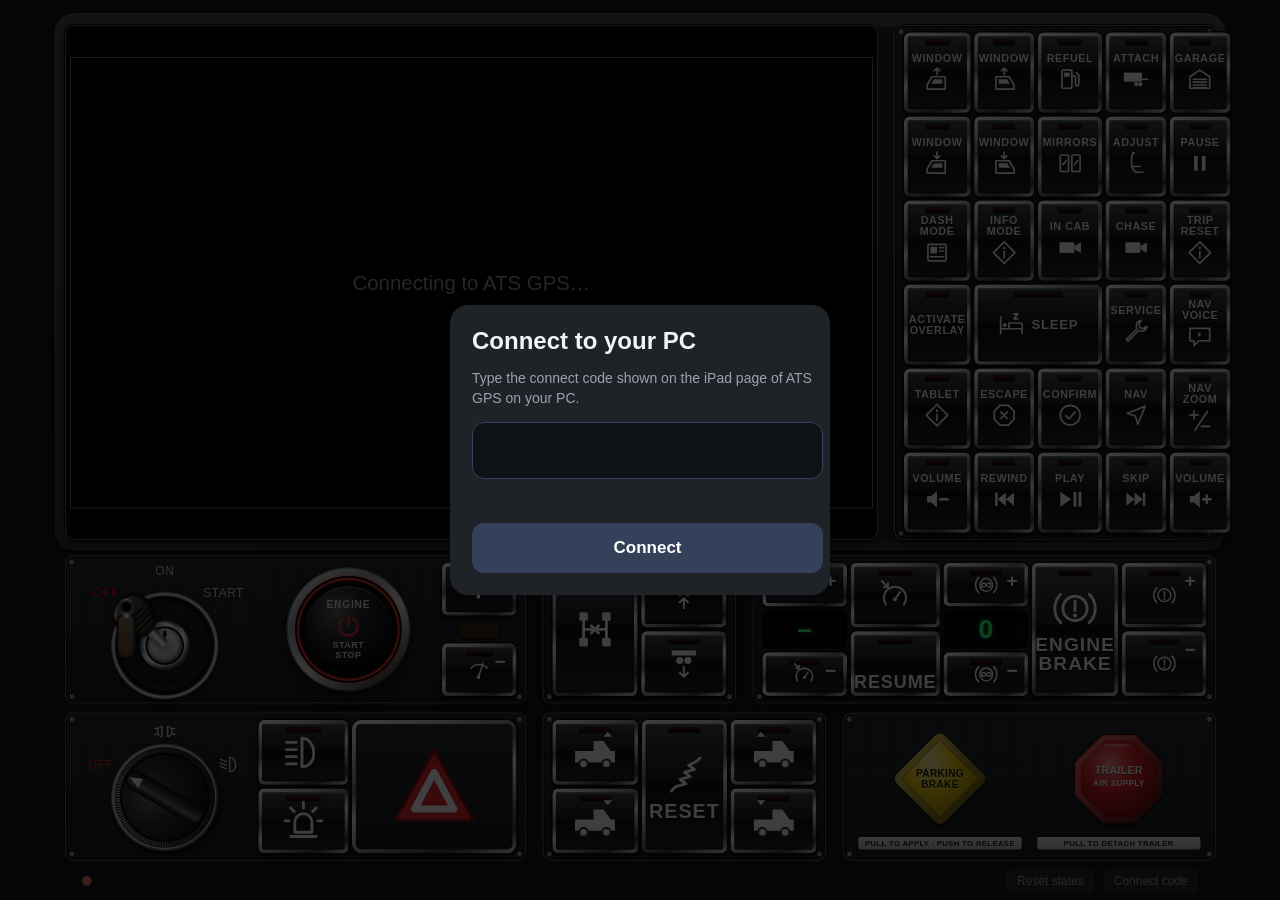
==== crates/buttonbox/ipad/index.html @ be85990d "American Truck Simulator GPS: one program, renamed, with the ATS icon Truck Remote merged in (crates" ====
<!doctype html>
<html lang="en">
<head>
<meta charset="utf-8">
<meta name="viewport" content="width=device-width, initial-scale=1, viewport-fit=cover, user-scalable=no">
<meta name="apple-mobile-web-app-capable" content="yes">
<meta name="mobile-web-app-capable" content="yes">
<meta name="apple-mobile-web-app-title" content="ATS GPS">
<meta name="apple-mobile-web-app-status-bar-style" content="black-translucent">
<meta name="theme-color" content="#16181b">
<title>ATS GPS</title>
<link rel="stylesheet" href="/ipad/figtree.css">
<style>
  /* The whole box is laid out on a fixed 2000 x 1500 board, then scaled to fit the screen. */
  :root {
    --frame: #16181b; --housing: #3b3e43; --panel: #2a2d32; --key-top: #464a51; --key-bottom: #2e3238;
    --dark-top: #2a2d31; --dark-bottom: #141619; --text: #f2f4f7; --lit: #d81c24; --lit-glow: rgba(200,16,24,.85); --green: #3cff7a;
    --lcd: #000318; --lcd-text: var(--nav-accent); --red: #e0262b;
  }
  /* Map screen colours in the style of Apple Maps: night (charcoal) and day (light). Auto picks by the game's clock.
     Panels are frosted glass over the map. */
  body, body.map-night { --lcd: #23262b; --nav-text: #f2f2f7; --nav-dim: #98989d; --nav-panel: rgba(44,44,46,.78);
    --nav-border: rgba(255,255,255,.12); --nav-accent: #0a84ff; --nav-on: #ffffff; --nav-divider: rgba(255,255,255,.14); }
  body.map-day { --lcd: #f2efe9; --nav-text: #1c1c1e; --nav-dim: #6e6e73; --nav-panel: rgba(255,255,255,.80);
    --nav-border: rgba(0,0,0,.08); --nav-accent: #007aff; --nav-on: #ffffff; --nav-divider: rgba(0,0,0,.10); }
  * { box-sizing: border-box; -webkit-tap-highlight-color: transparent; -webkit-user-select: none; user-select: none; -webkit-touch-callout: none; }
  html, body { margin: 0; height: 100%; overflow: hidden; background: var(--frame); color: var(--text); }
  /* One font everywhere: Figtree, a free font that looks like the Steam overlay's Motiva Sans. */
  :root { --ui-font: "Figtree", "Segoe UI", -apple-system, sans-serif; }
  body { font-family: var(--ui-font); }
  button, input { font-family: var(--ui-font); }

  /* No will-change here: on the iPad that drew the whole board once at 2000 x 1500 and shrank the picture, which made
     every label and line soft. Without it the board is drawn at the size it is shown, at full Retina sharpness. */
  #board { position: absolute; left: 0; top: 0; width: 2000px; height: 1500px; transform-origin: 0 0; }
  .housing { position: absolute; left: 24px; top: 22px; width: 1952px; height: 896px; border-radius: 34px;
    background: linear-gradient(180deg, #4a4d52, #34373c); box-shadow: inset 0 3px 0 rgba(255,255,255,.12), 0 10px 30px rgba(0,0,0,.6); }
  .housing::after { content: ""; position: absolute; inset: 22px 28px 14px; border-radius: 20px; background: #26282c; }
  .panel { position: absolute; display: grid; gap: 6px; padding: 10px; border-radius: 16px;
    background: #1f2125; box-shadow: inset 0 2px 0 rgba(255,255,255,.06), 0 6px 18px rgba(0,0,0,.5); }

  .key {
    position: relative; display: flex; flex-direction: column; align-items: center; justify-content: center; gap: 6px;
    border: 2px solid #15171a; border-radius: 12px; color: var(--text); cursor: pointer;
    background: linear-gradient(180deg, var(--key-top), var(--key-bottom));
    box-shadow: inset 0 2px 0 rgba(255,255,255,.10), inset 0 -4px 0 rgba(0,0,0,.35);
    font-size: 35px; line-height: 1; text-transform: uppercase; letter-spacing: .02em; text-align: center; touch-action: manipulation;
  }
  .key.pressed { background: linear-gradient(180deg, #2a2d32, #34383e); box-shadow: inset 0 3px 8px rgba(0,0,0,.6); transform: translateY(2px); }
  .key.dark { background: linear-gradient(180deg, var(--dark-top), var(--dark-bottom)); border: 6px solid #0d0e10; border-radius: 18px;
    box-shadow: inset 0 3px 0 rgba(255,255,255,.08), 0 0 0 4px #2c2f34; }
  .key svg { width: 76px; height: 76px; flex: none; }
  .key.small svg { width: 64px; height: 64px; }
  .key.lit { color: var(--lit); }
  .sign { position: absolute; right: 10px; top: 8px; font-size: 32px; line-height: 1; font-weight: 400; font-family: var(--ui-font); }
  /* Keys with a + / − sign (cruise, retarder, engine brake, wipers): a smaller icon, centred under the light bar. */
  .key.signed svg { width: 40px !important; height: 40px !important; }
  /* Lower panels are shorter than the dials were drawn for: shrink the dials around their own centre
     (scale works alongside the knob's rotate, so the labels stay where they are). */
  .rotary .bezel, .rotary .lock, .rotary .knob:not(.key-shape) { scale: .78; }
  .rotary .knob.key-shape { scale: .86; }
  #engineBtn .ring { scale: .85; }
  .key.small svg { width: 54px; height: 54px; }
  .bigsign svg { width: 200px !important; height: 200px !important; }
  #hazardBtn svg { width: 170px !important; height: 150px !important; }
  .lcd-mini { background: #050607; border: 3px solid #000; border-radius: 10px; height: 64px; display: grid; place-items: center;
    color: var(--green); font: 700 44px var(--ui-font); font-variant-numeric: tabular-nums; text-shadow: 0 0 8px rgba(60,255,122,.6); }
  .stack { display: grid; gap: 6px; }

  /* ---- American truck rocker switches (Carling-style, as in Peterbilt / Kenworth dashes) ----
     Each plain key is a rocker: a glossy black bezel, a curved paddle with a molded grain whose raised half catches
     the light, a crease where it pivots, white embossed symbols, and a frosted lens at the top that glows red while the
     function is on (or as you tap). Pressing tips the paddle the other way. Dials and the big knobs keep their own look. */
  .rocker { border: 5px solid #070808; border-radius: 9px; color: #eef0f3;
    background: linear-gradient(180deg, #50545b 0%, #3a3d43 18%, #2a2d32 40%, #1f2226 47%, #0b0c0d 50%, #15171a 53%, #1b1d21 75%, #23262a 100%);
    box-shadow: 0 0 0 1px #3c4046, 0 0 0 3px #111214, 0 5px 9px rgba(0,0,0,.7),
      inset 0 2px 1px rgba(255,255,255,.22), inset 0 -2px 2px rgba(0,0,0,.7),
      inset 3px 0 3px rgba(255,255,255,.04), inset -3px 0 3px rgba(0,0,0,.35); }
  .rocker::before { content: ""; position: absolute; left: 5px; right: 5px; top: calc(50% - 1px); height: 2px; border-radius: 1px;
    background: linear-gradient(180deg, rgba(0,0,0,.75), rgba(255,255,255,.07)); pointer-events: none; }
  .rocker > :not(.sign) { position: relative; z-index: 1; }   /* symbols and words sit above the crease */
  .rocker .sign { z-index: 1; }
  .rocker span { text-shadow: 0 -1px 0 rgba(0,0,0,.9), 0 1px 0 rgba(255,255,255,.06); }
  .rocker.pressed, .rocker.latched.lit { transform: translateY(1px); background: linear-gradient(180deg, #23262a 0%, #1b1d21 25%, #15171a 47%, #0b0c0d 50%, #1f2226 53%, #2a2d32 60%, #3a3d43 82%, #50545b 100%);
    box-shadow: 0 0 0 1px #3c4046, 0 0 0 3px #111214, 0 3px 5px rgba(0,0,0,.7),
      inset 0 3px 3px rgba(0,0,0,.75), inset 0 -2px 1px rgba(255,255,255,.18),
      inset 3px 0 3px rgba(255,255,255,.03), inset -3px 0 3px rgba(0,0,0,.35); }
  /* The lens: frosted dark red when off, glowing red with a hot centre when lit. */
  .rocker::after { content: ""; position: absolute; left: 30%; right: 30%; top: 7px; height: 8px; border-radius: 2px;
    background: linear-gradient(180deg, #3d1114, #1e0708 70%, #2a0a0c);
    box-shadow: inset 0 1px 0 rgba(255,255,255,.16), inset 0 -1px 1px rgba(0,0,0,.6), 0 0 0 1px #050505; }
  .rocker.lit::after, .rocker.pressed::after { background: radial-gradient(ellipse at 50% 45%, #ff8a8a 0%, #ec2a31 35%, #b30f17 75%, #7a0a0f 100%);
    box-shadow: inset 0 1px 0 rgba(255,255,255,.45), 0 0 0 1px #050505, 0 0 12px var(--lit-glow); }
  /* Latching switches (Attach, cameras) stay rocked down and their symbol glows while on. */
  .rocker.latched.lit, .rocker.latched.lit span { color: var(--lit); }
  .rocker.lit { color: #eef0f3; }
  /* Backlighting: with the truck's lights on (and the power on), the switch symbols and dial labels glow like a dash
     at night. The colour comes from the truck's gauge theme (gauges.js sets --backlight / --backlight-glow). */
  :root { --backlight: #fff2d6; --backlight-glow: rgba(255,200,120,.85); }
  .backlit .rocker:not(.lit), .backlit .rot-label:not(.on), .backlit #engineBtn .push-top, .backlit #engineBtn .push-bottom { color: var(--backlight); }
  .backlit .rocker:not(.lit) span, .backlit .rot-label:not(.on), .backlit #engineBtn .push-top, .backlit #engineBtn .push-bottom {
    text-shadow: 0 0 6px var(--backlight-glow), 0 0 2px var(--backlight-glow); }
  .backlit .rocker:not(.lit) svg, .backlit .rot-label:not(.on) svg { filter: drop-shadow(0 0 4px var(--backlight-glow)); }
  /* Dash plates: dark textured metal with a screw in each corner. */
  .panel:not(.strip) { background:
      radial-gradient(circle at 13px 13px, #9aa0a8 0 3px, #3b3e43 4px, transparent 5.5px),
      radial-gradient(circle at calc(100% - 13px) 13px, #9aa0a8 0 3px, #3b3e43 4px, transparent 5.5px),
      radial-gradient(circle at 13px calc(100% - 13px), #9aa0a8 0 3px, #3b3e43 4px, transparent 5.5px),
      radial-gradient(circle at calc(100% - 13px) calc(100% - 13px), #9aa0a8 0 3px, #3b3e43 4px, transparent 5.5px),
      repeating-linear-gradient(90deg, rgba(255,255,255,.018) 0 2px, transparent 2px 5px),
      linear-gradient(180deg, #25282c, #191b1e);
    padding: 14px 18px; }

  /* ---- rotary switches ---- */
  .rotary { position: relative; touch-action: none; cursor: pointer; }
  .rotary.pressed { transform: none; }
  /* Ignition: a key sitting in a chrome lock cylinder, turning around the lock's centre. */
  .lock { position: absolute; left: 50%; top: 62%; width: 150px; height: 150px; margin: -75px 0 0 -75px; border-radius: 50%;
    box-shadow: 0 6px 16px rgba(0,0,0,.7); }
  .fob { position: absolute; width: 40px; height: 100px; transform-origin: 50% 15px; z-index: 3; pointer-events: none;
    filter: drop-shadow(2px 6px 4px rgba(0,0,0,.6)); }
  .fob svg { width: 100%; height: 100%; display: block; }
  .knob.key-shape { z-index: 2; }
  .knob.key-shape { top: 62%; width: 90px; height: 180px; margin: -128px 0 0 -45px; border-radius: 0; background: none; box-shadow: none;
    transform-origin: 45px 128px; filter: drop-shadow(0 8px 8px rgba(0,0,0,.55)); }
  .knob.key-shape svg { width: 90px; height: 180px; display: block; }
  .bezel { position: absolute; left: 50%; top: 52%; width: 230px; height: 230px; margin: -115px 0 0 -115px; border-radius: 50%;
    background: radial-gradient(circle, #1b1d20 58%, #0a0b0c 59%, #0a0b0c 64%, #6d737b 65.5%, #e3e6e9 67.5%, #8a9098 69.5%, #2c2f33 71.5%, transparent 72.5%);
    box-shadow: 0 8px 20px rgba(0,0,0,.55); }
  /* The dials and the push button sit straight on the dash plate. */
  .rotary, #engineBtn { background: none; border: 0; box-shadow: none; }
  .knob { position: absolute; left: 50%; top: 52%; width: 70px; height: 190px; margin: -95px 0 0 -35px; border-radius: 30px;
    background: linear-gradient(90deg, #15171a, #4a4e55 45%, #202327); box-shadow: 0 6px 12px rgba(0,0,0,.7); transition: transform .15s ease-out; }
  .knob.round { width: 220px; height: 220px; margin: -110px 0 0 -110px; border-radius: 50%; background: none;
    box-shadow: 0 10px 18px rgba(0,0,0,.7); }
  .knob.round svg, .lock svg { width: 100%; height: 100%; display: block; }
  .rot-label { position: absolute; font-size: 20px; letter-spacing: .04em; transform: translate(-50%, -50%); color: #c9ced6; padding: 6px; }
  .rot-label svg { width: 38px; height: 38px; display: block; }
  .rot-label.on { color: var(--lit); }

  /* Engine start/stop: a chrome-ringed push button; the LED ring is red with the engine off, green when running. */
  #engineBtn .push { position: relative; width: 206px; height: 206px; border-radius: 50%; display: grid; place-items: center;
    background: linear-gradient(145deg, #fbfcfd 0%, #9ba2aa 32%, #eceef1 55%, #5b6168 82%, #2f3337 100%);
    box-shadow: 0 10px 18px rgba(0,0,0,.65), inset 0 0 0 2px rgba(0,0,0,.35); }
  #engineBtn .push-led { position: absolute; inset: 14px; border-radius: 50%;
    background: radial-gradient(circle, #0a0b0c 64%, #e0342a 66%, #7a1410 74%); box-shadow: inset 0 0 0 3px #0a0b0c, 0 0 10px rgba(230,50,40,.55); }
  #engineBtn.running .push-led { background: radial-gradient(circle, #0a0b0c 64%, #33e07a 66%, #0f6a35 74%); box-shadow: inset 0 0 0 3px #0a0b0c, 0 0 14px rgba(51,224,122,.7); }
  #engineBtn .push-cap { position: relative; width: 144px; height: 144px; border-radius: 50%; display: flex; flex-direction: column;
    align-items: center; justify-content: center; gap: 2px; color: #e3342a; font-family: var(--ui-font); font-weight: 700;
    background: radial-gradient(circle at 36% 28%, #5d6269 0%, #24272b 34%, #0b0c0e 76%);
    box-shadow: inset 0 2px 2px rgba(255,255,255,.25), inset 0 -8px 12px rgba(0,0,0,.85), 0 0 0 4px #08090a; transition: transform .08s; }
  #engineBtn.running .push-cap { color: #3ce07f; }
  #engineBtn.pressed { transform: none; }
  #engineBtn.pressed .push-cap { transform: scale(.95); box-shadow: inset 0 4px 10px rgba(0,0,0,.9), 0 0 0 4px #08090a; }
  #engineBtn .push-cap svg { width: 46px; height: 46px; }
  #engineBtn .push-top { font-size: 17px; letter-spacing: .08em; color: #d9dde1; }
  #engineBtn .push-bottom { font-size: 15px; line-height: 1.05; text-align: center; letter-spacing: .06em; color: #d9dde1; }
  .wiper-led { height: 34px; margin: 0 26px; border-radius: 10px; background: #3a2a14; border: 3px solid #111; }
  .wiper-led.on { background: #c8121b; box-shadow: 0 0 14px var(--lit-glow); }

  #hazardBtn svg { width: 190px; height: 170px; }
  #hazardBtn { border: 6px solid #070808; border-radius: 16px;
    background: radial-gradient(ellipse at 40% 25%, #4b4f56 0%, #2a2d32 45%, #121315 100%);
    box-shadow: 0 0 0 1px #3c4046, 0 0 0 4px #111214, 0 6px 12px rgba(0,0,0,.7),
      inset 0 3px 2px rgba(255,255,255,.2), inset 0 -4px 6px rgba(0,0,0,.75); }
  #hazardBtn.pressed { transform: translateY(2px); box-shadow: 0 0 0 1px #3c4046, 0 0 0 4px #111214, 0 3px 6px rgba(0,0,0,.7),
      inset 0 4px 8px rgba(0,0,0,.85), inset 0 -1px 1px rgba(255,255,255,.12); }
  #hazardBtn.lit { box-shadow: 0 0 0 1px #3c4046, 0 0 0 4px #111214, 0 0 18px rgba(255,40,40,.6),
      inset 0 3px 2px rgba(255,255,255,.2), inset 0 -4px 6px rgba(0,0,0,.75); }
  #hazardBtn.lit svg { animation: blink 1s steps(2) infinite; }
  @keyframes blink { 50% { opacity: .45; } }
  .bigsign svg { width: 230px; height: 230px; }
  /* Parking brake and trailer air supply: push-pull air valves on chrome stems. The parking brake knob stands
     pulled out while the brake is set; the trailer knob pulls out as you tap it. */
  .valve { background: none; border: 0; box-shadow: none; }
  .valve.pressed { transform: none; }
  .valve-collar { position: absolute; left: 50%; top: 44%; width: 96px; height: 96px; margin: -48px 0 0 -48px; border-radius: 50%;
    background: radial-gradient(circle, #0b0c0d 30%, #4a4f56 33%, #eef0f2 46%, #8c939b 58%, #2a2d31 70%);
    box-shadow: 0 4px 10px rgba(0,0,0,.6); }
  .valve-stem { position: absolute; left: 50%; top: 44%; width: 30px; height: 0; margin-left: -15px; border-radius: 4px;
    background: linear-gradient(90deg, #5e646c, #f4f5f6 45%, #b9bec4 60%, #4b5057); transition: height .12s; }
  .valve .valve-knob { position: absolute; left: 50%; top: 44%; width: 160px; height: 160px; margin: -80px 0 0 -80px;
    filter: drop-shadow(0 4px 3px rgba(0,0,0,.6)); transition: transform .12s, filter .12s; }
  .valve.lit .valve-knob, #trailerBtn.pressed .valve-knob { transform: translateY(-22px) scale(1.07);
    filter: drop-shadow(0 26px 14px rgba(0,0,0,.65)); }
  .valve.lit .valve-stem, #trailerBtn.pressed .valve-stem { height: 66px; }
  .valve-plate { position: absolute; left: 10px; right: 10px; bottom: 6px; padding: 3px 4px; border-radius: 4px; text-align: center;
    font: 700 13px var(--ui-font); letter-spacing: .04em; color: #1c1d1f; background: linear-gradient(#e9ebee, #b7bcc2);
    box-shadow: inset 0 1px 0 #fff, 0 1px 2px rgba(0,0,0,.6); }
  #refuelBtn.lit { color: var(--lit); background: linear-gradient(180deg, #4a1417, #2c0b0d); animation: glow 1.2s ease-in-out infinite; }
  @keyframes glow { 50% { box-shadow: 0 0 22px var(--lit-glow); } }
  .wide-key { flex-direction: row; gap: 22px; font-size: 37px; }
  /* The key grid sits where the trip card was, narrower: smaller labels and icons. */
  .keys .key { font-size: 18px; gap: 4px; letter-spacing: 0; padding: 0 2px; }
  .keys .key svg { width: 44px; height: 44px; }
  .keys .wide-key { font-size: 22px; gap: 12px; }

  /* ATS GPS's in-cab screen, live (the same screen the game shows), where the key grid was. Taps go back to it. */
  #westplay { background: #000; overflow: hidden; }
  #wpScreen { position: absolute; display: block; touch-action: none; -webkit-user-drag: none; }
  #wpMsg { position: absolute; inset: 0; display: grid; place-items: center; color: #98989d; font-size: 34px; pointer-events: none; }

  #status { position: absolute; left: 70px; top: 1444px; width: 1860px; height: 48px; display: flex; align-items: center; gap: 16px;
    font-family: var(--ui-font); font-size: 22px; }
  #link { width: 16px; height: 16px; border-radius: 50%; background: #f87171; }
  #link.ok { background: #34d399; }
  #msg { flex: 1; color: #f87171; }
  #status button { font: inherit; font-size: 20px; color: #9aa3b0; background: #24272b; border: 1px solid #34383e; border-radius: 10px; padding: 8px 16px; cursor: pointer; }
  .native-only { display: none; }
  .is-native .native-only { display: inline-block; }
  .live #resetStates { display: none; }

  #login { position: fixed; inset: 0; background: rgba(0,0,0,.75); display: none; place-items: center; padding: 20px; z-index: 100;
    font-family: var(--ui-font); }
  #login.show { display: grid; }
  #login form { background: #1f2227; padding: 22px; border-radius: 18px; width: min(380px, 100%); display: grid; gap: 14px; }
  #login p { margin: 0; color: #9aa3b0; font-size: 14px; line-height: 1.4; }
  #login button { font: inherit; font-size: 17px; font-weight: 600; color: #fff; background: #34415a; border: 0; border-radius: 12px; min-height: 50px; }
  #code { font: inherit; font-size: 26px; letter-spacing: .25em; text-align: center; padding: 12px; border-radius: 12px;
    border: 1px solid #34415a; background: #0e1116; color: #fff; -webkit-user-select: text; user-select: text; }
  #loginMsg { color: #f87171; font-size: 13px; min-height: 16px; }

  /* ---- Kenworth W900 dash look (matches the W900 gauge cluster in gauges.js) ----
     Each rocker sits in a polished chrome bezel on a black plate: satin-black paddle, crisp white legends, the
     red indicator lens on top. The bezel is the border, painted chrome under the paddle (border-box) so the paddle
     itself (padding-box) keeps its rocker shading. With the truck's lights on, the legends glow blue. */
  :root { --w9-chrome: linear-gradient(160deg, #ffffff 0%, #c9cdd2 18%, #6b7077 38%, #f3f4f6 52%, #8d939a 70%, #3a3d42 86%, #d9dce0 100%);
    --backlight: #7cc4ff; --backlight-glow: rgba(40,140,255,.9); }
  .rocker { border: 6px solid transparent; border-radius: 10px; color: #f6f7f9;
    background: linear-gradient(180deg, #44474d 0%, #2c2f34 20%, #1c1e22 44%, #08090a 50%, #111316 56%, #17191c 78%, #1f2226 100%) padding-box,
      var(--w9-chrome) border-box;
    box-shadow: 0 0 0 2px #050506, 0 6px 10px rgba(0,0,0,.75),
      inset 0 2px 1px rgba(255,255,255,.18), inset 0 -2px 2px rgba(0,0,0,.75); }
  .rocker.pressed, .rocker.latched.lit {
    background: linear-gradient(180deg, #1f2226 0%, #17191c 22%, #111316 44%, #08090a 50%, #1c1e22 56%, #2c2f34 80%, #44474d 100%) padding-box,
      var(--w9-chrome) border-box;
    box-shadow: 0 0 0 2px #050506, 0 3px 5px rgba(0,0,0,.75),
      inset 0 3px 3px rgba(0,0,0,.8), inset 0 -2px 1px rgba(255,255,255,.14); }
  .rocker span { font-weight: 600; letter-spacing: .05em; text-shadow: 0 1px 1px rgba(0,0,0,.95); }
  /* The hazard switch and the big round knobs get the same chrome ring. */
  #hazardBtn { border: 6px solid transparent;
    background: linear-gradient(180deg, var(--dark-top), var(--dark-bottom)) padding-box, var(--w9-chrome) border-box;
    box-shadow: 0 0 0 2px #050506, 0 6px 10px rgba(0,0,0,.75), inset 0 2px 1px rgba(255,255,255,.12); }
  /* Dash plates: black with a thin chrome trim line just inside the edge, like the cluster. */
  .panel:not(.strip) { box-shadow: inset 0 0 0 2px #0a0b0c, inset 0 0 0 3px #8c9198, inset 0 0 0 5px #0a0b0c, 0 6px 18px rgba(0,0,0,.55); }
  /* Blue backlight: legends and symbols glow blue, and the chrome bezels pick up a faint blue halo. */
  .backlit .rocker:not(.lit) { box-shadow: 0 0 0 2px #050506, 0 0 10px rgba(40,140,255,.35), 0 6px 10px rgba(0,0,0,.75),
      inset 0 2px 1px rgba(255,255,255,.18), inset 0 -2px 2px rgba(0,0,0,.75); }
</style>
</head>
<body>

<div id="board">
  <div class="housing"></div>

  <!-- ATS GPS's screen; the trip card that was here is on ATS GPS's dashboard -->
  <div class="panel" id="westplay" style="left:40px;top:40px;width:1358px;height:862px;display:block">
    <img id="wpScreen" alt=""><div id="wpMsg">Connecting to ATS GPS…</div>
  </div>

  <!-- all the switches above the dials: a 5 x 6 grid of keys -->
  <div class="panel keys" style="left:1422px;top:40px;width:540px;height:862px;grid-template-columns:repeat(5,1fr);grid-template-rows:repeat(6,1fr)">
    <div class="key" data-action="window_left_close" title="Left window close"><span>Window</span><i data-icon="doorUp"></i></div>
    <div class="key" data-action="window_right_close" title="Right window close"><span>Window</span><i data-icon="doorUpR"></i></div>
    <div class="key" id="refuelBtn" data-action="refuel"><span>Refuel</span><i data-icon="fuel"></i></div>
    <div class="key latched" data-action="trailer_attach" data-led="trailerAttached" title="Trailer attach (pressed in and lit while a trailer is coupled)"><span>Attach</span><i data-icon="trailer"></i></div>
    <div class="key" data-action="garage" title="Garage"><span>Garage</span><i data-icon="garage"></i></div>
    <div class="key" data-action="window_left_open" title="Left window open"><span>Window</span><i data-icon="doorDown"></i></div>
    <div class="key" data-action="window_right_open" title="Right window open"><span>Window</span><i data-icon="doorDownR"></i></div>
    <div class="key" data-action="mirrors"><span>Mirrors</span><i data-icon="mirrors"></i></div>
    <div class="key" data-action="seat_adjust"><span>Adjust</span><i data-icon="seat"></i></div>
    <div class="key" data-action="pause"><span>Pause</span><i data-icon="pause"></i></div>
    <div class="key" data-action="dash_mode"><span>Dash Mode</span><i data-icon="dash"></i></div>
    <div class="key" data-action="info_mode"><span>Info Mode</span><i data-icon="info"></i></div>
    <div class="key latched" data-action="camera_cab"><span>In Cab</span><i data-icon="camera"></i></div>
    <div class="key latched" data-action="camera_chase"><span>Chase</span><i data-icon="camera"></i></div>
    <div class="key" data-action="trip_reset"><span>Trip Reset</span><i data-icon="info"></i></div>
    <div class="key" data-action="activate_overlay"><span>Activate<br>Overlay</span></div>
    <!-- SleepAnywhere / ServiceAnywhere plugins (Tommy On-Time Creations): their hotkeys are in config.json -->
    <div class="key wide-key" data-action="sleep_anywhere" title="Sleep anywhere (stop the truck first)" style="grid-column:span 2"><i data-icon="bed"></i><span>Sleep</span></div>
    <div class="key" data-action="service_anywhere" title="Service area (stop the truck first)"><span>Service</span><i data-icon="wrench"></i></div>
    <!-- ATS GPS's spoken directions off / on (lit while off): straight to ATS GPS, no game key -->
    <div class="key" id="navVoiceBtn" title="ATS GPS's spoken directions on / off"><span>Nav Voice</span><i data-icon="voice"></i></div>
    <div class="key" data-action="tablet" title="Tablet (mouse back button)"><span>Tablet</span><i data-icon="info"></i></div>
    <div class="key" data-action="escape" title="Escape"><span>Escape</span><i data-icon="cross"></i></div>
    <div class="key" data-action="confirm" title="Confirm"><span>Confirm</span><i data-icon="check"></i></div>
    <div class="key" data-action="navigation" title="Navigation"><span>Nav</span><i data-icon="nav"></i></div>
    <div class="key" data-action="nav_zoom" title="Navigation zoom"><span>Nav Zoom</span><i data-icon="plusMinus"></i></div>
    <!-- ATS GPS's music: its Volume down / Previous / Play-Pause / Next / Volume up keybinds (F16 / F13 / F14 / F15 / F17, set in ATS GPS's Controls) -->
    <div class="key" data-action="music_volume_down" data-repeat title="Volume down (ATS GPS)"><span>Volume</span><i data-icon="volDown"></i></div>
    <div class="key" data-action="music_previous" title="Previous track (ATS GPS)"><span>Rewind</span><i data-icon="rewind"></i></div>
    <div class="key" data-action="music_play_pause" title="Play / pause (ATS GPS)"><span>Play</span><i data-icon="playPause"></i></div>
    <div class="key" data-action="music_next" title="Next track (ATS GPS)"><span>Skip</span><i data-icon="skip"></i></div>
    <div class="key" data-action="music_volume_up" data-repeat title="Volume up (ATS GPS)"><span>Volume</span><i data-icon="volUp"></i></div>
  </div>

  <!-- ignition, engine start, wipers -->
  <div class="panel" style="left:40px;top:924px;width:772px;height:250px;grid-template-columns:300px 300px 1fr">
    <div class="key rotary" id="ignition" title="Ignition: tap to turn the key (OFF / ON / START)">
      <div class="bezel" style="top:62%"></div>
      <div class="lock"><svg viewBox="0 0 160 160" aria-hidden="true">
        <defs>
          <filter id="lkLit" x="-15%" y="-15%" width="130%" height="130%">
            <feGaussianBlur in="SourceAlpha" stdDeviation="3" result="h"/>
            <feSpecularLighting in="h" surfaceScale="5" specularConstant="1.1" specularExponent="28" lighting-color="#ffffff" result="s"><fePointLight x="20" y="-40" z="220"/></feSpecularLighting>
            <feComposite in="s" in2="SourceAlpha" operator="in" result="si"/>
            <feComposite in="SourceGraphic" in2="si" operator="arithmetic" k1="0" k2="1" k3="1" k4="0"/>
          </filter>
          <filter id="lkLitSoft" x="-15%" y="-15%" width="130%" height="130%">
            <feGaussianBlur in="SourceAlpha" stdDeviation="2" result="h"/>
            <feSpecularLighting in="h" surfaceScale="4" specularConstant="0.6" specularExponent="14" lighting-color="#ffffff" result="s"><fePointLight x="20" y="-40" z="220"/></feSpecularLighting>
            <feComposite in="s" in2="SourceAlpha" operator="in" result="si"/>
            <feComposite in="SourceGraphic" in2="si" operator="arithmetic" k1="0" k2="1" k3="1" k4="0"/>
          </filter>
          <radialGradient id="lkChrome" cx=".35" cy=".28" r=".85"><stop offset="0" stop-color="#ffffff"/><stop offset=".25" stop-color="#c5cad0"/><stop offset=".5" stop-color="#6e747c"/><stop offset=".62" stop-color="#e8ebee"/><stop offset=".8" stop-color="#555a61"/><stop offset="1" stop-color="#2a2d31"/></radialGradient>
          <radialGradient id="lkSteel" cx=".4" cy=".32" r=".8"><stop offset="0" stop-color="#eef0f2"/><stop offset=".5" stop-color="#9aa0a7"/><stop offset="1" stop-color="#4b5056"/></radialGradient>
          <radialGradient id="lkHole" cx=".5" cy=".5" r=".5"><stop offset=".7" stop-color="#000"/><stop offset="1" stop-color="#000" stop-opacity="0"/></radialGradient>
        </defs>
        <circle cx="80" cy="80" r="78" fill="#151618"/>
        <circle cx="80" cy="80" r="77" fill="none" stroke="rgba(255,255,255,.06)" stroke-width="2"/>
        <circle cx="80" cy="84" r="58" fill="url(#lkHole)"/>
        <circle cx="80" cy="80" r="56" fill="url(#lkChrome)" filter="url(#lkLit)"/>
        <circle cx="80" cy="80" r="44" fill="#0c0d0f"/>
        <circle cx="80" cy="80" r="40" fill="url(#lkSteel)" filter="url(#lkLitSoft)"/>
        <circle cx="80" cy="80" r="40" fill="none" stroke="rgba(0,0,0,.5)" stroke-width="1.5"/>
        <circle cx="80" cy="80" r="33" fill="none" stroke="rgba(0,0,0,.25)" stroke-width="1"/>
        <path d="M76 46 h8 v12 l-4 4 4 4 v10 h-8 v-10 l4-4 -4-4 z" fill="#0b0c0d"/>
        <path d="M44 52 A44 44 0 0 1 116 52" fill="none" stroke="rgba(255,255,255,.55)" stroke-width="2" stroke-linecap="round"/>
      </svg></div>
      <div class="fob" id="keyFob"><svg viewBox="0 0 60 150" aria-hidden="true">
        <defs>
          <filter id="fobLit" x="-15%" y="-15%" width="130%" height="130%">
            <feGaussianBlur in="SourceAlpha" stdDeviation="3" result="h"/>
            <feSpecularLighting in="h" surfaceScale="5" specularConstant="0.3" specularExponent="30" lighting-color="#ffe8cc" result="s"><fePointLight x="-20" y="-30" z="220"/></feSpecularLighting>
            <feComposite in="s" in2="SourceAlpha" operator="in" result="si"/>
            <feComposite in="SourceGraphic" in2="si" operator="arithmetic" k1="0" k2="1" k3="1" k4="0"/>
          </filter>
          <linearGradient id="fobRing" x1="0" x2="1"><stop offset="0" stop-color="#555a61"/><stop offset=".5" stop-color="#f2f4f6"/><stop offset="1" stop-color="#4a4f55"/></linearGradient>
          <linearGradient id="fobLeather" x1="0" x2="1"><stop offset="0" stop-color="#2a1a10"/><stop offset=".5" stop-color="#5a3a24"/><stop offset="1" stop-color="#24160d"/></linearGradient>
        </defs>
        <circle cx="30" cy="22" r="19" fill="none" stroke="#000" stroke-opacity=".45" stroke-width="7" transform="translate(1.5 2)"/>
        <circle cx="30" cy="22" r="19" fill="none" stroke="url(#fobRing)" stroke-width="5"/>
        <path d="M14 44 H46 Q54 44 54 54 V132 Q54 148 30 148 Q6 148 6 132 V54 Q6 44 14 44 Z" fill="url(#fobLeather)" filter="url(#fobLit)"/>
        <path d="M11 58 V130 Q11 142 30 142 Q49 142 49 130 V58" fill="none" stroke="rgba(255,220,170,.4)" stroke-width="1.4" stroke-dasharray="3 3"/>
        <rect x="19" y="38" width="22" height="12" rx="3" fill="url(#fobRing)"/>
        <circle cx="30" cy="96" r="9" fill="none" stroke="rgba(0,0,0,.35)" stroke-width="2"/>
      </svg></div>
      <div class="knob key-shape" id="ignitionKnob">
        <svg viewBox="0 0 120 240" aria-hidden="true">
          <defs>
            <filter id="keyLit" x="-15%" y="-15%" width="130%" height="130%">
            <feGaussianBlur in="SourceAlpha" stdDeviation="4" result="h"/>
            <feSpecularLighting in="h" surfaceScale="6" specularConstant=".55" specularExponent="45" lighting-color="#ffffff" result="s"><fePointLight x="-30" y="-60" z="220"/></feSpecularLighting>
            <feComposite in="s" in2="SourceAlpha" operator="in" result="si"/>
            <feComposite in="SourceGraphic" in2="si" operator="arithmetic" k1="0" k2="1" k3="1" k4="0"/>
          </filter>
            <filter id="keyLitMetal" x="-15%" y="-15%" width="130%" height="130%">
            <feGaussianBlur in="SourceAlpha" stdDeviation="2" result="h"/>
            <feSpecularLighting in="h" surfaceScale="4" specularConstant="1.4" specularExponent="40" lighting-color="#ffffff" result="s"><fePointLight x="-30" y="-60" z="220"/></feSpecularLighting>
            <feComposite in="s" in2="SourceAlpha" operator="in" result="si"/>
            <feComposite in="SourceGraphic" in2="si" operator="arithmetic" k1="0" k2="1" k3="1" k4="0"/>
          </filter>
            <linearGradient id="keyBody" x1="0" x2="1"><stop offset="0" stop-color="#050506"/><stop offset=".5" stop-color="#1d2024"/><stop offset="1" stop-color="#050506"/></linearGradient>
            <linearGradient id="keyShoulder" x1="0" x2="1"><stop offset="0" stop-color="#5c6168"/><stop offset=".4" stop-color="#e9ecef"/><stop offset=".55" stop-color="#ffffff"/><stop offset=".7" stop-color="#9ea4ab"/><stop offset="1" stop-color="#43474d"/></linearGradient>
          </defs>
          <path d="M45 116 H75 L71 170 H49 Z" fill="url(#keyShoulder)" filter="url(#keyLitMetal)"/>
          <path d="M49 132 H71 M50 148 H70" stroke="rgba(0,0,0,.3)" stroke-width="1.5"/>
          <path d="M60 4 C95 4 113 24 113 54 C113 85 92 110 75 121 H45 C28 110 7 85 7 54 C7 24 25 4 60 4 Z" fill="url(#keyBody)" filter="url(#keyLit)"/>
          <circle cx="60" cy="30" r="12" fill="#000"/>
          <circle cx="60" cy="30" r="12" fill="none" stroke="rgba(255,255,255,.18)" stroke-width="1.5"/>
          <g stroke="#000" stroke-width="5" stroke-linecap="round" opacity=".85"><path d="M26 60 H94"/><path d="M24 72 H96"/><path d="M28 84 H92"/><path d="M34 96 H86"/></g>
          <g stroke="rgba(255,255,255,.13)" stroke-width="2" stroke-linecap="round"><path d="M26 57.5 H94"/><path d="M24 69.5 H96"/><path d="M28 81.5 H92"/><path d="M34 93.5 H86"/></g>
        </svg>
      </div>
    </div>
    <div class="key" id="engineBtn" title="Engine start / stop">
      <div class="push"><div class="push-led"></div>
        <div class="push-cap"><span class="push-top">ENGINE</span>
          <svg viewBox="0 0 48 48" aria-hidden="true"><path d="M16 12 A16 16 0 1 0 32 12" fill="none" stroke="currentColor" stroke-width="4" stroke-linecap="round"/><path d="M24 6 V24" stroke="currentColor" stroke-width="4" stroke-linecap="round"/></svg>
          <span class="push-bottom">START<br>STOP</span></div>
      </div>
    </div>
    <div class="stack" style="grid-template-rows:1fr auto 1fr">
      <div class="key small" data-action="wipers_up"><i data-icon="wiper"></i><span class="sign">+</span></div>
      <div class="wiper-led" id="wiperLed"></div>
      <div class="key small" data-action="wipers_down"><i data-icon="wiper"></i><span class="sign">−</span></div>
    </div>
  </div>

  <!-- diff lock, lift axles -->
  <div class="panel" style="left:836px;top:924px;width:326px;height:250px;grid-template-columns:1fr 1fr">
    <div class="key" data-action="diff_lock" data-led="diffLock" data-icon="axle" title="Differential lock"></div>
    <div class="stack" style="grid-template-rows:1fr 1fr">
      <div class="key small" data-action="trailer_axle_up" data-led="trailerLiftAxle" data-icon="trailerLiftAxle" title="Trailer axle up (raise)"></div>
      <div class="key small" data-action="trailer_axle_down" id="trailerAxleDown" data-icon="trailerAxleDown" title="Trailer axle down (lower)"></div>
    </div>
  </div>

  <!-- cruise, retarder, engine brake -->
  <div class="panel" style="left:1186px;top:924px;width:776px;height:250px;grid-template-columns:repeat(5,1fr)">
    <div class="stack" style="grid-template-rows:1fr auto 1fr">
      <div class="key small" data-action="cruise_up" data-repeat><i data-icon="cruise"></i><span class="sign">+</span></div>
      <div class="lcd-mini" id="cruiseLcd">–</div>
      <div class="key small" data-action="cruise_down" data-repeat><i data-icon="cruise"></i><span class="sign">−</span></div>
    </div>
    <div class="stack" style="grid-template-rows:1fr 1fr">
      <div class="key small" data-action="cruise_toggle" data-led="cruise" data-icon="cruise" title="Cruise control on/off"></div>
      <div class="key" data-action="cruise_resume" style="font-size:30px"><span style="margin-top:44%">Resume</span></div>
    </div>
    <div class="stack" style="grid-template-rows:1fr auto 1fr">
      <div class="key small" data-action="retarder_up"><i data-icon="retarder"></i><span class="sign">+</span></div>
      <div class="lcd-mini" id="retarderLcd">0</div>
      <div class="key small" data-action="retarder_down"><i data-icon="retarder"></i><span class="sign">−</span></div>
    </div>
    <div class="key" data-action="engine_brake" data-led="engineBrake" style="font-size:32px"><i data-icon="brake"></i><span>Engine<br>Brake</span></div>
    <div class="stack" style="grid-template-rows:1fr 1fr">
      <div class="key small" data-action="engine_brake_up"><i data-icon="brake"></i><span class="sign">+</span></div>
      <div class="key small" data-action="engine_brake_down"><i data-icon="brake"></i><span class="sign">−</span></div>
    </div>
  </div>

  <!-- lights, high beam, beacon, hazard -->
  <div class="panel" style="left:40px;top:1186px;width:772px;height:250px;grid-template-columns:300px 150px 1fr">
    <div class="key rotary" id="lightSwitch" title="Lights: OFF / PARKING / LOW BEAM">
      <div class="bezel" style="top:58%"></div><div class="knob round" id="lightKnob" style="top:58%"><svg viewBox="0 0 220 220" aria-hidden="true">
        <defs>
          <radialGradient id="knobFace" cx=".42" cy=".34" r=".72"><stop offset="0" stop-color="#5e636b"/><stop offset=".45" stop-color="#2a2d32"/><stop offset="1" stop-color="#0b0c0e"/></radialGradient>
          <linearGradient id="knobBar" x1="0" x2="1"><stop offset="0" stop-color="#141518"/><stop offset=".45" stop-color="#5a5f67"/><stop offset=".55" stop-color="#3a3e44"/><stop offset="1" stop-color="#101113"/></linearGradient>
          <linearGradient id="knobRim" x1="0" y1="0" x2="1" y2="1"><stop offset="0" stop-color="#c9ced4"/><stop offset=".5" stop-color="#5b6168"/><stop offset="1" stop-color="#1c1e21"/></linearGradient>
        </defs>
        <circle cx="110" cy="110" r="107" fill="#08090a"/>
        <circle cx="110" cy="110" r="101" fill="none" stroke="url(#knobRim)" stroke-width="10"/>
        <circle cx="110" cy="110" r="101" fill="none" stroke="#0b0c0e" stroke-width="10" stroke-dasharray="2.4 3"/>
        <circle cx="110" cy="110" r="91" fill="url(#knobFace)"/>
        <rect x="90" y="20" width="40" height="180" rx="18" fill="url(#knobBar)" stroke="#060708" stroke-width="3"/>
        <rect x="99" y="30" width="7" height="160" rx="3.5" fill="rgba(255,255,255,.16)"/>
        <path d="M110 24 L121 50 H99 Z" fill="#f4f6f8"/>
      </svg></div>
    </div>
    <div class="stack" style="grid-template-rows:1fr 1fr">
      <div class="key" data-action="high_beam" data-led="highBeam" data-icon="highBeam" title="High beam"></div>
      <div class="key" data-action="beacon" data-led="beacon" data-icon="beacon" title="Beacon"></div>
    </div>
    <div class="key" id="hazardBtn" data-action="hazard" data-led="hazard" data-icon="hazard" title="Hazard lights"></div>
  </div>

  <!-- suspension -->
  <div class="panel" style="left:836px;top:1186px;width:476px;height:250px;grid-template-columns:repeat(3,1fr)">
    <div class="stack" style="grid-template-rows:1fr 1fr">
      <div class="key" data-action="suspension_front_up" data-hold data-icon="suspFrontUp" title="Front suspension up"></div>
      <div class="key" data-action="suspension_front_down" data-hold data-icon="suspFrontDown" title="Front suspension down"></div>
    </div>
    <div class="key" data-action="suspension_reset" style="font-size:33px"><i data-icon="spring"></i><span>Reset</span></div>
    <div class="stack" style="grid-template-rows:1fr 1fr">
      <div class="key" data-action="suspension_rear_up" data-hold data-icon="suspRearUp" title="Rear suspension up"></div>
      <div class="key" data-action="suspension_rear_down" data-hold data-icon="suspRearDown" title="Rear suspension down"></div>
    </div>
  </div>

  <!-- parking brake, trailer supply -->
  <div class="panel" style="left:1336px;top:1186px;width:626px;height:250px;grid-template-columns:1fr 1fr">
    <div class="key valve" id="parkBtn" data-action="parking_brake" data-led="parkBrake" title="Parking brake">
      <div class="valve-collar"></div><div class="valve-stem"></div>
        <svg class="valve-knob" viewBox="0 0 200 200" aria-hidden="true">
          <defs>
            <radialGradient id="parkFace" cx=".38" cy=".3" r=".8"><stop offset="0" stop-color="#fff7b0"/><stop offset=".4" stop-color="#f5cf12"/><stop offset="1" stop-color="#a27f05"/></radialGradient>
            <linearGradient id="parkEdge" x1="0" y1="0" x2="1" y2="1"><stop offset="0" stop-color="#fde76a"/><stop offset="1" stop-color="#5c4602"/></linearGradient>
          </defs>
          <path d="M100 6 Q106 6 110 10 L190 90 Q194 94 194 100 Q194 106 190 110 L110 190 Q106 194 100 194 Q94 194 90 190 L10 110 Q6 106 6 100 Q6 94 10 90 L90 10 Q94 6 100 6 Z" fill="url(#parkEdge)"/>
          <path d="M100 20 L180 100 L100 180 L20 100 Z" fill="url(#parkFace)" stroke="rgba(0,0,0,.25)" stroke-width="2" stroke-linejoin="round"/>
          <path d="M100 26 L60 66" stroke="rgba(255,255,255,.55)" stroke-width="4" stroke-linecap="round"/>
          <text x="100" y="97.5" text-anchor="middle" font-family="Figtree, Arial, sans-serif" font-weight="800" font-size="21" fill="rgba(255,255,255,.45)">PARKING</text><text x="100" y="96" text-anchor="middle" font-family="Figtree, Arial, sans-serif" font-weight="800" font-size="21" fill="#1d1a0a">PARKING</text>
          <text x="100" y="121.5" text-anchor="middle" font-family="Figtree, Arial, sans-serif" font-weight="800" font-size="21" fill="rgba(255,255,255,.45)">BRAKE</text><text x="100" y="120" text-anchor="middle" font-family="Figtree, Arial, sans-serif" font-weight="800" font-size="21" fill="#1d1a0a">BRAKE</text>
        </svg>
      <div class="valve-plate">PULL TO APPLY · PUSH TO RELEASE</div>
    </div>
    <div class="key valve" id="trailerBtn" data-action="trailer_detach" title="Trailer air supply - pull to detach the trailer">
      <div class="valve-collar"></div><div class="valve-stem"></div>
        <svg class="valve-knob" viewBox="0 0 200 200" aria-hidden="true">
          <defs>
            <radialGradient id="trlFace" cx=".38" cy=".3" r=".8"><stop offset="0" stop-color="#ff8a80"/><stop offset=".42" stop-color="#d81f26"/><stop offset="1" stop-color="#6e0b0e"/></radialGradient>
            <linearGradient id="trlEdge" x1="0" y1="0" x2="1" y2="1"><stop offset="0" stop-color="#ff6a6a"/><stop offset="1" stop-color="#4a0608"/></linearGradient>
          </defs>
          <path d="M66 8 H134 L192 66 V134 L134 192 H66 L8 134 V66 Z" fill="url(#trlEdge)" stroke="#3a0406" stroke-width="2" stroke-linejoin="round"/>
          <path d="M71 22 H129 L178 71 V129 L129 178 H71 L22 129 V71 Z" fill="url(#trlFace)" stroke="rgba(0,0,0,.25)" stroke-width="2" stroke-linejoin="round"/>
          <path d="M72 30 H120" stroke="rgba(255,255,255,.45)" stroke-width="4" stroke-linecap="round"/>
          <text x="100" y="91.5" text-anchor="middle" font-family="Figtree, Arial, sans-serif" font-weight="800" font-size="22" fill="rgba(0,0,0,.5)">TRAILER</text><text x="100" y="90" text-anchor="middle" font-family="Figtree, Arial, sans-serif" font-weight="800" font-size="22" fill="#ffffff">TRAILER</text>
          <text x="100" y="115.5" text-anchor="middle" font-family="Figtree, Arial, sans-serif" font-weight="800" font-size="17" fill="rgba(0,0,0,.5)">AIR SUPPLY</text><text x="100" y="114" text-anchor="middle" font-family="Figtree, Arial, sans-serif" font-weight="800" font-size="17" fill="#ffffff">AIR SUPPLY</text>
        </svg>
      <div class="valve-plate">PULL TO DETACH TRAILER</div>
    </div>
  </div>

  <div id="status">
    <span id="link" title="Connection to PC"></span>
    <span id="msg"></span>
    <button id="resetStates" data-reset title="Use if the lamps don't match the truck">Reset states</button>
    <button id="changeCode">Connect code</button>
    <button id="changePc" class="native-only">PC address</button>
  </div>
</div>

<div id="login">
  <form id="loginForm">
    <h2 style="margin:0">Connect to your PC</h2>
    <p>Type the connect code shown on the iPad page of ATS GPS on your PC.</p>
    <input id="code" autocomplete="off" autocapitalize="off" autocorrect="off" spellcheck="false" maxlength="20">
    <div id="loginMsg"></div>
    <button type="submit">Connect</button>
  </form>
</div>

<script>
  const $ = (sel) => document.querySelector(sel);

  // ---- Icons (white line art, drawn in a 64 x 64 box) ----
  const S = 'fill="none" stroke="currentColor" stroke-width="4" stroke-linecap="round" stroke-linejoin="round"';
  const door = (arrow, mirror) => `<g ${mirror ? 'transform="matrix(-1 0 0 1 64 0)"' : ""}>
      <path d="M8 46 L20 26 H52 V56 H8 Z" ${S}/><path d="M18 43 L25 32 H45 V43 Z" fill="currentColor"/></g>
      <path d="${arrow === "up" ? "M32 21 V5 M25 12 L32 5 L39 12" : "M32 5 V21 M25 14 L32 21 L39 14"}" ${S}/>`;
  const truck = (arrowX, up) => `<path d="M4 46 V30 H30 V16 H44 L54 30 H60 V46 Z" fill="currentColor"/>
      <circle cx="16" cy="48" r="6" fill="currentColor" stroke="#2e3238" stroke-width="3"/><circle cx="48" cy="48" r="6" fill="currentColor" stroke="#2e3238" stroke-width="3"/>
      <path d="${up ? `M${arrowX - 6} 10 L${arrowX} 3 L${arrowX + 6} 10 Z` : `M${arrowX - 6} 3 L${arrowX} 10 L${arrowX + 6} 3 Z`}" fill="currentColor"/>`;
  const parens = (inner) => `<path d="M12 12 A28 28 0 0 0 12 52 M52 12 A28 28 0 0 1 52 52" ${S}/><circle cx="32" cy="32" r="17" ${S}/>${inner}`;
  const ICONS = {
    doorUp: door("up"), doorDown: door("down"), doorUpR: door("up", true), doorDownR: door("down", true),
    check: `<circle cx="32" cy="32" r="24" ${S}/><path d="M21 33 L29 41 L44 24" ${S}/>`,
    cross: `<path d="M22 8 H42 L56 22 V42 L42 56 H22 L8 42 V22 Z" ${S}/><path d="M24 24 L40 40 M40 24 L24 40" ${S}/>`,
    bed: `<path d="M6 14 V54 M6 42 H58 V54 M58 42 V34 Q58 28 52 28 H26 V42" ${S}/><circle cx="16" cy="33" r="5" fill="currentColor"/><path d="M38 6 H48 L38 18 H48" ${S} stroke-width="3"/>`,
    wrench: `<path d="M44 6 A13 13 0 0 0 34 26 L8 52 L12 56 L38 30 A13 13 0 0 0 58 20 L49 26 L41 23 L38 15 Z" ${S}/>`,
    garage: `<path d="M8 26 L32 10 L56 26 V54 H8 Z" ${S}/><path d="M16 32 H48 M16 39 H48 M16 46 H48 M16 53 H48" ${S} stroke-width="3"/>`,
    fuel: `<rect x="12" y="10" width="24" height="44" rx="3" ${S}/><rect x="17" y="16" width="14" height="10" fill="currentColor"/><path d="M36 24 H41 Q45 24 45 28 V44 Q45 48 49 48 Q53 48 53 44 V22 L47 16" ${S}/>`,
    trailer: `<rect x="2" y="16" width="44" height="22" fill="currentColor"/><path d="M46 32 H60" ${S}/><circle cx="32" cy="44" r="5" fill="currentColor"/><circle cx="42" cy="44" r="5" fill="currentColor"/>`,
    pause: `<rect x="18" y="14" width="9" height="36" fill="currentColor"/><rect x="37" y="14" width="9" height="36" fill="currentColor"/>`,
    rewind: `<rect x="10" y="16" width="6" height="32" fill="currentColor"/><path d="M36 16 V48 L16 32 Z M56 16 V48 L36 32 Z" fill="currentColor"/>`,
    playPause: `<path d="M8 14 V50 L34 32 Z" fill="currentColor"/><rect x="40" y="14" width="7" height="36" fill="currentColor"/><rect x="52" y="14" width="7" height="36" fill="currentColor"/>`,
    volDown: `<path d="M8 24 H18 L32 12 V52 L18 40 H8 Z" fill="currentColor"/><path d="M40 32 H58" stroke="currentColor" stroke-width="6" stroke-linecap="round"/>`,
    volUp: `<path d="M8 24 H18 L32 12 V52 L18 40 H8 Z" fill="currentColor"/><path d="M40 32 H58 M49 23 V41" stroke="currentColor" stroke-width="6" stroke-linecap="round"/>`,
    skip: `<path d="M8 16 V48 L28 32 Z M28 16 V48 L48 32 Z" fill="currentColor"/><rect x="48" y="16" width="6" height="32" fill="currentColor"/>`,
    info: `<path d="M32 6 L58 32 L32 58 L6 32 Z" ${S}/><circle cx="32" cy="21" r="3" fill="currentColor"/><path d="M32 29 V45" ${S}/>`,
    seat: `<path d="M24 6 Q18 22 22 40 H42" ${S} stroke-width="5"/><path d="M22 40 Q24 52 34 54 H48" ${S} stroke-width="5"/><circle cx="26" cy="8" r="3" fill="currentColor"/>`,
    mirrors: `<rect x="8" y="12" width="20" height="40" rx="2" ${S}/><rect x="36" y="12" width="20" height="40" rx="2" ${S}/><path d="M14 36 L22 26 M42 36 L50 26" ${S}/>`,
    dash: `<rect x="10" y="12" width="44" height="40" rx="3" ${S}/><rect x="16" y="18" width="16" height="16" fill="currentColor"/><path d="M38 20 H48 M38 28 H48 M16 42 H48" ${S}/>`,
    nav: `<path d="M54 10 L10 28 L30 34 L36 54 Z" ${S}/>`,
    voice: `<path d="M8 12 H56 V42 H30 L18 54 V42 H8 Z" ${S}/><path d="M28 21 L36 27 L28 33 Z" fill="currentColor"/>`,
    plusMinus: `<path d="M8 18 H28 M18 8 V28 M50 10 L20 56 M36 46 H56" ${S}/>`,
    camera: `<rect x="6" y="20" width="36" height="26" rx="3" fill="currentColor"/><path d="M42 29 L58 20 V46 L42 37 Z" fill="currentColor"/>`,
    engine: `<path d="M12 28 H20 V22 H38 V28 H44 L50 34 V46 H44 L40 52 H20 L12 44 Z" ${S}/><path d="M26 22 V16 H34 V22 M4 36 H12 M50 38 H58" ${S}/>
             <path class="slash" d="M8 10 L56 56" ${S} stroke-width="5"/>`,
    wiper: `<path d="M10 28 A30 30 0 0 1 54 28" ${S}/><path d="M30 52 L42 16" ${S} stroke-width="5"/><circle cx="30" cy="52" r="5" fill="currentColor"/>`,
    axle: `<path d="M16 16 V48 M48 16 V48 M16 32 H48" ${S}/><rect x="10" y="8" width="12" height="12" rx="2" fill="currentColor"/><rect x="42" y="8" width="12" height="12" rx="2" fill="currentColor"/>
           <rect x="10" y="44" width="12" height="12" rx="2" fill="currentColor"/><rect x="42" y="44" width="12" height="12" rx="2" fill="currentColor"/><path d="M27 27 L37 37 M37 27 L27 37" ${S} stroke-width="3"/>`,
    liftAxle: `<path d="M12 10 H52" ${S} stroke-width="5"/><circle cx="24" cy="24" r="7" fill="currentColor"/><circle cx="40" cy="24" r="7" fill="currentColor"/><path d="M32 58 V38 M24 46 L32 38 L40 46" ${S}/>`,
    trailerAxleDown: `<rect x="8" y="6" width="48" height="10" fill="currentColor"/><circle cx="24" cy="26" r="7" fill="currentColor"/><circle cx="40" cy="26" r="7" fill="currentColor"/><path d="M32 38 V58 M24 50 L32 58 L40 50" ${S}/>`,
    trailerLiftAxle: `<rect x="8" y="6" width="48" height="10" fill="currentColor"/><circle cx="24" cy="26" r="7" fill="currentColor"/><circle cx="40" cy="26" r="7" fill="currentColor"/><path d="M32 58 V38 M24 46 L32 38 L40 46" ${S}/>`,
    cruise: `<path d="M14 50 A22 22 0 1 1 50 50" ${S} stroke-width="6"/><path d="M32 40 L42 26" ${S}/><circle cx="32" cy="40" r="4" fill="currentColor"/><path d="M6 4 L18 16 M18 8 V16 H10" ${S}/>`,
    retarder: parens(`<path d="M20 32 C20 25 28 25 32 32 C36 39 44 39 44 32 C44 25 36 25 32 32 C28 39 20 39 20 32 Z" ${S} stroke-width="3"/>`),
    brake: parens(`<path d="M32 22 V35" ${S}/><circle cx="32" cy="42" r="3" fill="currentColor"/>`),
    highBeam: `<path d="M30 12 C50 12 54 52 30 52 Z" ${S}/><path d="M8 18 H22 M8 28 H22 M8 38 H22 M8 48 H22" ${S}/>`,
    lowBeam: `<path d="M34 12 C54 12 58 52 34 52 Z" ${S}/><path d="M8 18 L24 24 M8 28 L24 34 M8 38 L24 44" ${S}/>`,
    parking: `<path d="M24 18 A12 14 0 0 0 24 46 Z M40 18 A12 14 0 0 1 40 46 Z" ${S}/><path d="M4 24 H12 M4 40 H12 M52 24 H60 M52 40 H60" ${S}/>`,
    beacon: `<path d="M20 48 V34 A12 12 0 0 1 44 34 V48 Z" ${S}/><path d="M14 54 H50 M32 6 V14 M14 14 L19 19 M50 14 L45 19 M6 32 H12 M52 32 H58" ${S}/>`,
    hazard: `<path d="M32 6 L60 56 H4 Z" fill="#e0262b" stroke="#7a0f12" stroke-width="2" stroke-linejoin="round"/><path d="M32 22 L46 48 H18 Z" fill="none" stroke="#fff" stroke-width="5" stroke-linejoin="round"/>`,
    spring: `<path d="M14 54 L20 48 M20 48 L34 44 L26 38 L40 34 L32 28 L46 24 L38 18 L50 12 M50 12 L54 8" ${S} stroke-width="3"/>`,
    suspFrontUp: truck(50, true), suspFrontDown: truck(50, false), suspRearUp: truck(14, true), suspRearDown: truck(14, false),
    parkingKnob: `<rect x="12" y="12" width="40" height="40" rx="4" transform="rotate(45 32 32)" fill="#e6d21c" stroke="#8a7d10" stroke-width="2"/>
      <text x="32" y="31" text-anchor="middle" font-family="Figtree, Arial, sans-serif" font-weight="800" font-size="8" fill="#222">PARKING</text>
      <text x="32" y="40" text-anchor="middle" font-family="Figtree, Arial, sans-serif" font-weight="800" font-size="6" fill="#222">BRAKE</text>`,
    trailerKnob: `<path d="M22 6 H42 L58 22 V42 L42 58 H22 L6 42 V22 Z" fill="#d81f26" stroke="#7a0f12" stroke-width="2"/>
      <text x="32" y="28" text-anchor="middle" font-family="Figtree, Arial, sans-serif" font-weight="800" font-size="7" fill="#fff">TRAILER</text>
      <text x="32" y="36" text-anchor="middle" font-family="Figtree, Arial, sans-serif" font-weight="800" font-size="7" fill="#fff">SUPPLY</text>
      <text x="32" y="45" text-anchor="middle" font-family="Figtree, Arial, sans-serif" font-size="5" fill="#fff">pull to detach</text>`,
  };
  const svg = (name) => `<svg viewBox="0 0 64 64" aria-hidden="true">${ICONS[name]}</svg>`;
  document.querySelectorAll(".key:not(.rotary):not(.bigsign):not(.valve):not(#engineBtn):not(#hazardBtn)").forEach((el) => el.classList.add("rocker"));
  document.querySelectorAll(".key .sign").forEach((sign) => sign.parentElement.classList.add("signed"));
  document.querySelectorAll("[data-icon]").forEach((el) => {
    const icon = svg(el.dataset.icon);
    if (el.tagName === "I") el.outerHTML = icon;
    else if (el.hasAttribute("data-icon-after")) el.insertAdjacentHTML("beforeend", icon);
    else el.insertAdjacentHTML("afterbegin", icon);
  });

  // ---- Fit the 2000 x 1500 board to the screen ----
  const board = $("#board");
  let boardScale = 1;
  function fit() {
    boardScale = Math.min(window.innerWidth / 2000, window.innerHeight / 1500);
    const x = (window.innerWidth - 2000 * boardScale) / 2, y = (window.innerHeight - 1500 * boardScale) / 2;
    board.style.transform = "translate(" + x + "px," + y + "px) scale(" + boardScale + ")";
  }

  window.addEventListener("resize", fit);
  fit();

  // Inside the iPad app (not Safari) the page can ask for haptics and the PC address screen.
  const native = window.webkit && window.webkit.messageHandlers && window.webkit.messageHandlers.truckRemote;
  function tellApp(message) { if (native) native.postMessage(message); }
  if (native) document.body.classList.add("is-native");

  function load(key, fallback) { try { const v = localStorage.getItem(key); return v === null ? fallback : v; } catch (e) { return fallback; } }
  function save(key, value) { try { localStorage.setItem(key, value); } catch (e) {} }

  // ---- Talking to the PC ----
  // Opened with its code in the address (the PC's window shows this page beside its iPad page): kept.
  const givenCode = new URLSearchParams(location.search).get("code");
  if (givenCode) save("truckRemoteCode", givenCode);
  let token = load("truckRemoteCode", "");
  let state = {};
  let pending = 0;            // presses sent but not answered; switches trust themselves until then
  let queue = Promise.resolve();

  async function call(path, body) {
    const res = await fetch(path, {
      method: body ? "POST" : "GET",
      headers: { "Content-Type": "application/json", "X-Token": token },
      body: body ? JSON.stringify(body) : undefined,
    });
    const data = await res.json().catch(() => ({}));
    if (res.status === 401) { showLogin("That code didn't work."); throw new Error("Wrong connect code"); }
    if (!res.ok) throw new Error(data.error || res.statusText);
    return data;
  }

  function setLinked(ok) { $("#link").classList.toggle("ok", ok); }
  function showError(err) {
    setLinked(false);
    $("#msg").textContent = err.message === "Failed to fetch" || err.message === "Load failed"
      ? "Can't reach the PC. Is ATS GPS running?" : err.message;
  }

  // Presses go out one at a time so they reach the game in the order you tapped them.
  function send(action, extra) {
    pending++;
    queue = queue.then(async () => {
      let next = null;
      try {
        next = (await call("/api/action", Object.assign({ action }, extra))).state;
        setLinked(true);
        $("#msg").textContent = "";
      } catch (err) {
        showError(err);
      } finally {
        pending--;
      }
      if (next) render(next);
    }).catch(() => {});   // one bad reply must not stop the presses after it
  }

  // Speeds in the game's units: ATS imperial, ETS2 metric.
  function imperial() { return state.game === "ats"; }
  // Telemetry speeds are m/s.
  function fmtSpeed(ms) { return Math.round(ms * (imperial() ? 2.23694 : 3.6)); }

  function render(s) {
    state = s;
    document.body.classList.toggle("live", !!s.live);
    document.querySelectorAll("[data-led]").forEach((el) => el.classList.toggle("lit", !!s[el.dataset.led]));
    $("#trailerAxleDown").classList.toggle("lit", !!(s.trailerAttached && !s.trailerLiftAxle));   // lowered, with a trailer
    $("#refuelBtn").classList.toggle("lit", s.refuel);
    $("#engineBtn").classList.toggle("running", s.engine);
    $("#wiperLed").classList.toggle("on", !!s.wipers);
    $("#cruiseLcd").textContent = s.cruise ? (s.cruiseSpeed !== undefined ? fmtSpeed(s.cruiseSpeed) : "ON") : "–";
    $("#retarderLcd").textContent = s.retarder !== undefined ? s.retarder : "0";
    // Dash backlight: on with the parking or low-beam lights while the truck has power.
    document.body.classList.toggle("backlit", s.lights > 0 && !!s.power);
    if (pending === 0) {
      ignition.set(s.power ? 1 : 0);
      lightSwitch.set(s.lights);
    }
  }

  // Plain buttons fire on touch-down so they feel like a real button box.
  // Keys marked data-repeat (cruise + / -) keep pressing while held: once straight away, then after a short pause
  // about 7 times a second until you let go. A press is skipped if the PC is still busy, so they can't pile up.
  function pressable(el, onPress) {
    let holdTimer = null, repeatTimer = null;
    const stopRepeat = () => { clearTimeout(holdTimer); clearInterval(repeatTimer); holdTimer = repeatTimer = null; };
    el.addEventListener("pointerdown", (e) => {
      e.preventDefault();
      el.classList.add("pressed");
      tellApp("tap");
      onPress();
      if (el.hasAttribute("data-repeat")) {
        stopRepeat();
        holdTimer = setTimeout(() => { repeatTimer = setInterval(() => { if (pending < 2) onPress(); }, 140); }, 450);
      }
    });
    const lift = () => { el.classList.remove("pressed"); stopRepeat(); };
    el.addEventListener("pointerup", lift);
    el.addEventListener("pointercancel", lift);
    el.addEventListener("pointerleave", lift);
  }
  document.querySelectorAll("[data-action]:not([data-hold])").forEach((el) => pressable(el, () => send(el.dataset.action)));
  // Nav Voice: ATS GPS switches its spoken directions; the lamp (lit while they're off) follows ATS GPS's answer.
  pressable($("#navVoiceBtn"), () => {
    $("#navVoiceBtn").classList.toggle("lit");
    fetch("/api/westplay/voice", { method: "POST", headers: { "X-Token": token } }).catch(() => {});
  });

  // Keys marked data-hold (suspension up/down) hold their game key down for as long as your finger is on them.
  // The PC lets go by itself if it stops hearing from the iPad, so a key can't get stuck.
  document.querySelectorAll("[data-hold]").forEach((el) => {
    const action = el.dataset.action;
    let renew = null;
    const stop = () => {
      if (!renew) return;
      clearInterval(renew); renew = null;
      el.classList.remove("pressed");
      send("release:" + action);
    };
    el.addEventListener("pointerdown", (e) => {
      e.preventDefault();
      if (renew) return;
      el.classList.add("pressed");
      tellApp("tap");
      send("hold:" + action);
      renew = setInterval(() => send("hold:" + action), 500);
    });
    for (const type of ["pointerup", "pointercancel", "pointerleave"]) el.addEventListener(type, stop);
    document.addEventListener("visibilitychange", stop);
  });
  pressable($("#engineBtn"), () => send(state.engine ? "engine_stop" : "engine_start"));

  // Camera keys: the one you last picked stays pressed in and lit. The game doesn't report the camera, so this is
  // the last camera chosen on the iPad (remembered on this iPad).
  const cameraKeys = [...document.querySelectorAll('[data-action^="camera_"]')];
  function showCamera(action) {
    cameraKeys.forEach((k) => k.classList.toggle("lit", k.dataset.action === action));
    save("truckRemoteCamera", action);
  }
  cameraKeys.forEach((k) => k.addEventListener("pointerdown", () => showCamera(k.dataset.action)));
  showCamera(load("truckRemoteCamera", ""));
  $("#resetStates").addEventListener("click", () => send("reset_state"));

  // ---- Rotary switches: tap the knob to turn it to the next position, or tap a label to go straight there ----
  function rotary(el, knob, positions, onTap, onChange) {
    let current = 0;
    const labels = positions.map((p, i) => {
      const label = document.createElement("span");
      label.className = "rot-label";
      label.innerHTML = p.icon ? svg(p.icon) : p.label;
      el.appendChild(label);
      return label;
    });
    // Each label sits just outside the dial's chrome ring, at the angle the knob points to in that position.
    const bezel = el.querySelector(".bezel");
    const cx = el.clientWidth / 2, cy = el.clientHeight * parseFloat(bezel.style.top || "52") / 100;
    let r = bezel.offsetWidth / 2 * 0.78 + 20;   // the bezel is drawn at 78% (see .rotary .bezel)
    if (knob.classList.contains("key-shape")) r = Math.max(r, 128 * 0.86 + 14);   // the key head sticks out further
    positions.forEach((p, i) => {
      const a = p.angle * Math.PI / 180;
      labels[i].style.left = Math.round(cx + Math.sin(a) * (r + (p.angle ? 14 : 0))) + "px";
      labels[i].style.top = Math.round(cy - Math.cos(a) * r) + "px";
    });
    function draw() {
      knob.style.transform = "rotate(" + positions[current].angle + "deg)";
      el.dispatchEvent(new CustomEvent("turned", { detail: positions[current].angle }));
      labels.forEach((l, i) => l.classList.toggle("on", i === current));
    }
    const control = {
      get current() { return current; },
      // Turn to position i and run the switch's action for that move.
      turnTo(i) {
        const before = current;
        if (i === before) return;
        current = i;
        draw();
        tellApp("tap");
        onChange(i, before);
      },
      set(i) { current = i; draw(); },
    };
    el.addEventListener("pointerdown", (e) => {
      e.preventDefault();
      const label = labels.indexOf(e.target.closest(".rot-label"));
      if (label >= 0) control.turnTo(label); else onTap(control);
    });
    draw();
    return control;
  }

  // Ignition key: OFF / ON (electricity) / START. Each tap turns it like a real key:
  // OFF -> ON, then ON -> START (cranks the engine and springs back to ON), and once the engine runs, back to OFF.
  let keyBusy = false;
  // The key fob hangs from the key's ring hole: move it with the key, swing it, and let it settle.
  $("#ignition").addEventListener("turned", (e) => {
    const knob = $("#ignitionKnob"), fob = $("#keyFob");
    const scale = 0.86, a = e.detail * Math.PI / 180;
    // Ring hole: (45, 22.5) in the 90 x 180 key, which turns about (45, 128) and is drawn at 86%.
    const px = knob.offsetLeft + 45, py = knob.offsetTop + 128, d = (128 - 22.5) * scale;
    fob.style.left = px + Math.sin(a) * d - fob.offsetWidth / 2 + "px";
    fob.style.top = py - Math.cos(a) * d - 15 + "px";
    fob.animate([{ transform: "rotate(" + (-e.detail * 0.6) + "deg)" }, { transform: "rotate(" + (e.detail * 0.25) + "deg)" },
      { transform: "rotate(" + (-e.detail * 0.1) + "deg)" }, { transform: "rotate(0deg)" }], { duration: 900, easing: "ease-out" });
  });
  const ignition = rotary($("#ignition"), $("#ignitionKnob"), [
    { label: "OFF", angle: -45, at: [52, 96] },
    { label: "ON", angle: 0, at: [150, 10] },
    { label: "START", angle: 45, at: [250, 96] },
  ], (key) => {
    if (keyBusy) return;
    if (key.current === 0) key.turnTo(1);
    else if (state.engine) key.turnTo(0);
    else key.turnTo(2);
  }, (i, before) => {
    if (i === 0) { if (state.engine) send("engine_stop"); send("power_off"); }
    if (i >= 1 && before === 0) send("power_on");
    if (i === 2) {
      send("engine_start");
      keyBusy = true;
      setTimeout(() => { ignition.set(1); keyBusy = false; }, 450);
    }
  });

  // Light switch: OFF / PARKING / LOW BEAM. Each tap clicks it round one position (LOW goes back to OFF),
  // just like the game's light key.
  const lightSwitch = rotary($("#lightSwitch"), $("#lightKnob"), [
    { label: "OFF", angle: -60, at: [52, 62] },
    { icon: "parking", angle: 0, at: [150, 36] },
    { icon: "lowBeam", angle: 60, at: [250, 62] },
  ], (sw) => {
    const next = (sw.current + 1) % 3;
    sw.set(next);
    tellApp("tap");
    send("lights_next");
  }, (i, before) => {
    for (let step = before; step !== i; step += Math.sign(i - before)) send("lights", { delta: Math.sign(i - before) });
  });

  // ---- Keep the lamps up to date (the game can change things too: keyboard, wheel) ----
  // In the iPad app: keep the screen on while the game is running; when it isn't (or the PC can't be reached),
  // let the iPad's Auto-Lock dim and lock it as usual, to save battery.
  let awakeShown = null;
  function keepAwake(on) {
    if (on === awakeShown) return;
    awakeShown = on;
    tellApp(on ? "awake" : "sleep-ok");
  }
  // ---- Connect code ----
  function showLogin(message) {
    $("#loginMsg").textContent = message || "";
    $("#code").value = token;
    $("#login").classList.add("show");
  }
  // ---- ATS GPS's screen (from ATS GPS, on the PC) ----
  // The picture is the screen's 1280 x 720 frame; ATS GPS lays the page out taller on some screens and squeezes it
  // into the frame, so it's shown stretched back to the page's shape (/info), the same shape taps are measured in.
  const wp = { img: $("#wpScreen"), msg: $("#wpMsg"), page: null, up: false, lines: [], sending: false, fingers: new Map() };
  function wpLayout() {
    const box = $("#westplay"), inner = { w: box.clientWidth - 20, h: box.clientHeight - 20 };
    const aspect = wp.page ? wp.page.width / wp.page.height : 16 / 9;
    const w = Math.min(inner.w, inner.h * aspect), h = w / aspect;
    Object.assign(wp.img.style, { width: w + "px", height: h + "px", left: 10 + (inner.w - w) / 2 + "px", top: 10 + (inner.h - h) / 2 + "px" });
  }
  function wpShow(message) {
    wp.msg.textContent = message || "";
    wp.img.style.visibility = message ? "hidden" : "visible";
  }
  // (Re)opens the stream; it ends when ATS GPS or the connection goes, and the check below opens it again.
  function wpConnect() {
    wp.img.src = document.hidden || !loggedIn() ? "" : "/api/westplay/screen?token=" + encodeURIComponent(token) + "&t=" + Date.now();
  }
  async function wpCheck() {
    if (!loggedIn() || document.hidden || wp.checking) return;   // one at a time, or two would each open a stream
    wp.checking = true;
    try {
      const res = await fetch("/api/westplay/info", { headers: { "X-Token": token } });
      if (!res.ok) throw new Error((await res.json().catch(() => ({}))).error || res.statusText);
      const page = await res.json();
      if (!wp.page || page.width !== wp.page.width || page.height !== wp.page.height) { wp.page = page; wpLayout(); }
      $("#navVoiceBtn").classList.toggle("lit", page.voiceMuted === true);
      if (!wp.up) {
        wp.up = true;
        wpShow("");
        wpConnect();
        // ATS GPS lays its screen out in this panel's shape while the iPad watches: no black bars.
        const box = $("#westplay");
        fetch("/api/westplay/page", { method: "POST", headers: { "X-Token": token, "Content-Type": "text/plain" },
          body: "aspect " + ((box.clientWidth - 20) / (box.clientHeight - 20)).toFixed(4) }).catch(() => {});
      }
    } catch (err) {
      wpShow(err.message === "Failed to fetch" || err.message === "Load failed" ? "Can't reach the PC" : err.message);
      wp.up = false;
    } finally {
      wp.checking = false;
    }
  }
  wp.img.addEventListener("error", () => { wp.up = false; });   // the stream broke: the next check reopens it
  document.addEventListener("visibilitychange", () => { wp.up = false; wpConnect(); wpCheck(); });
  wpLayout();

  // Taps: one request at a time, the lines that came meanwhile go in the next; a move waiting is replaced by a newer one.
  function wpSend(line) {
    const last = wp.lines[wp.lines.length - 1];
    if (line.startsWith("move ") && last && last.startsWith("move ")) wp.lines[wp.lines.length - 1] = line;
    else wp.lines.push(line);
    wpFlush();
  }
  async function wpFlush() {
    if (wp.sending || !wp.lines.length) return;
    wp.sending = true;
    const body = wp.lines.join("\n") + "\n";
    wp.lines = [];
    try { await fetch("/api/westplay/touch", { method: "POST", headers: { "X-Token": token, "Content-Type": "text/plain" }, body }); }
    catch (e) {}
    wp.sending = false;
    wpFlush();
  }
  function wpPoint(e) {
    const r = wp.img.getBoundingClientRect();
    const x = Math.min(1, Math.max(0, (e.clientX - r.left) / r.width)), y = Math.min(1, Math.max(0, (e.clientY - r.top) / r.height));
    return x.toFixed(4) + " " + y.toFixed(4);
  }
  // One finger is the cursor (tap, drag); two fingers pinch, sent as mouse-wheel notches at their middle (maps zoom).
  let pinch = null;
  wp.img.addEventListener("pointerdown", (e) => {
    e.preventDefault();
    wp.img.setPointerCapture(e.pointerId);
    wp.fingers.set(e.pointerId, e);
    if (wp.fingers.size === 1) wpSend("down " + wpPoint(e));
    else if (wp.fingers.size === 2) {
      const [a, b] = [...wp.fingers.values()];
      wpSend("up " + wpPoint(a));   // the first finger's press ends: a pinch is no drag
      pinch = { dist: Math.hypot(a.clientX - b.clientX, a.clientY - b.clientY) };
    }
  });
  wp.img.addEventListener("pointermove", (e) => {
    if (!wp.fingers.has(e.pointerId)) return;
    wp.fingers.set(e.pointerId, e);
    if (wp.fingers.size === 1 && !pinch) wpSend("move " + wpPoint(e));
    else if (pinch && wp.fingers.size === 2) {
      const [a, b] = [...wp.fingers.values()];
      const dist = Math.hypot(a.clientX - b.clientX, a.clientY - b.clientY);
      const step = Math.log(dist / pinch.dist) / Math.log(1.25);   // a notch for each 25% of spread
      if (Math.abs(step) >= 1) {
        const mid = { clientX: (a.clientX + b.clientX) / 2, clientY: (a.clientY + b.clientY) / 2 };
        wpSend("wheel " + wpPoint(mid) + " " + Math.trunc(step) * 120);
        pinch.dist *= Math.pow(1.25, Math.trunc(step));
      }
    }
  });
  function wpLift(e) {
    if (!wp.fingers.has(e.pointerId)) return;
    wp.fingers.delete(e.pointerId);
    if (!pinch) wpSend("up " + wpPoint(e));
    else if (wp.fingers.size === 0) pinch = null;
  }
  wp.img.addEventListener("pointerup", wpLift);
  wp.img.addEventListener("pointercancel", wpLift);

  $("#loginForm").addEventListener("submit", (e) => {
    e.preventDefault();
    token = $("#code").value.trim();
    save("truckRemoteCode", token);
    $("#login").classList.remove("show");
    loadState();
    wpCheck();
  });
  $("#changeCode").addEventListener("click", () => showLogin());
  $("#changePc").addEventListener("click", () => tellApp("settings"));

  let stateBusy = false;
  async function loadState() {
    if (stateBusy) return;   // a slow reply mustn't let polls pile up
    stateBusy = true;
    try {
      const s = (await call("/api/state")).state;
      if (pending === 0) render(s);
      setLinked(true);
      keepAwake(!!s.live);
      $("#msg").textContent = "";
    } catch (err) {
      setLinked(false);
      keepAwake(false);
    } finally {
      stateBusy = false;
    }
  }

  if (token) loadState(); else showLogin();
  const loggedIn = () => token && !$("#login").classList.contains("show");
  let stateTick = 0;
  setInterval(() => {
    if (!loggedIn()) return;
    if (stateTick++ % (state.live ? 1 : 8) === 0) loadState();
    if (stateTick % 8 === 0) wpCheck();   // every 2 s: ATS GPS up, the screen's shape
  }, 250);
  wpCheck();
</script>
</body>
</html>
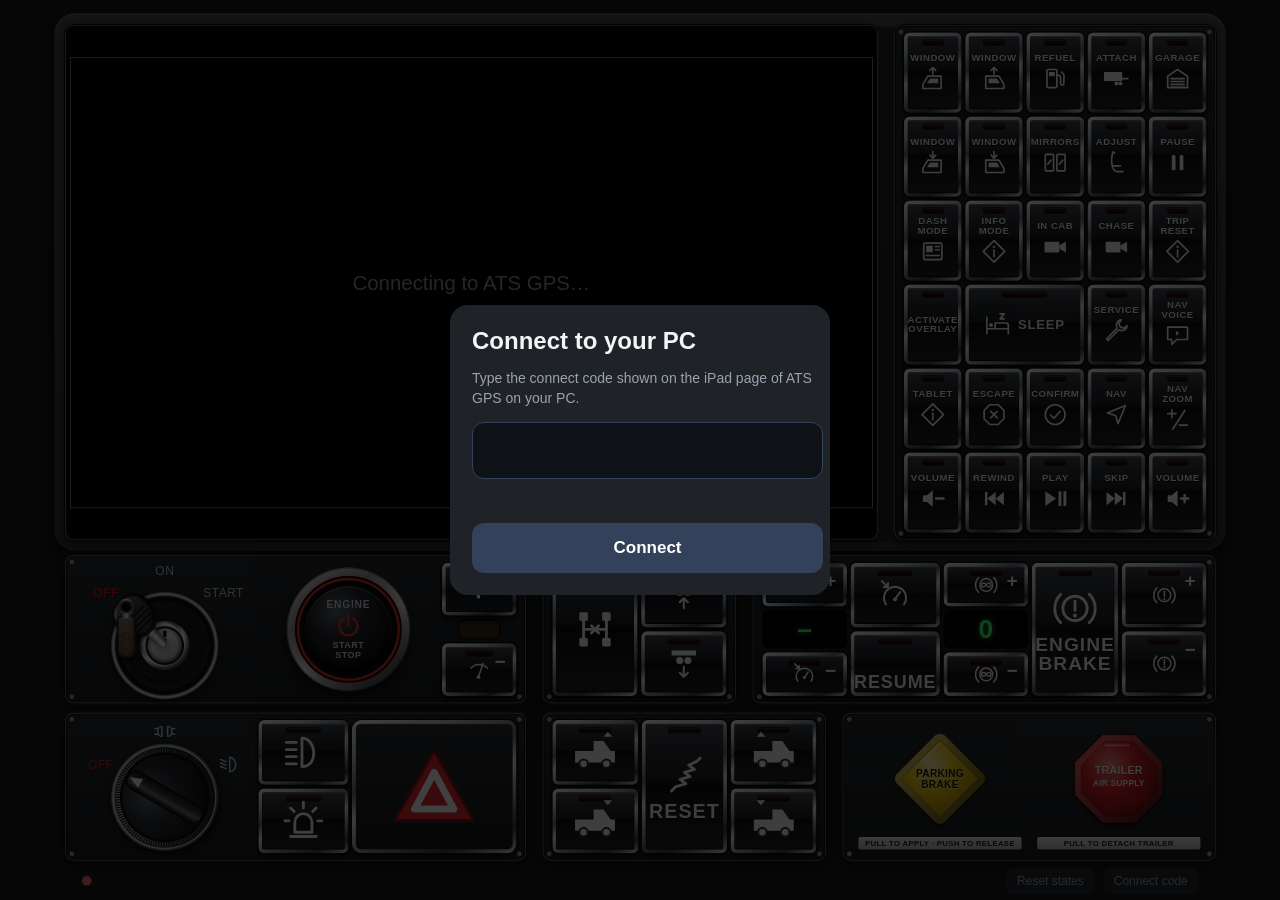
==== commit af359929: "Show the job trailer on the map; iPad keys centered; plugin reinstall fixes - Plugin reads trailer.0" ====
--- a/crates/buttonbox/ipad/index.html
+++ b/crates/buttonbox/ipad/index.html
@@ -191,7 +191,7 @@
   @keyframes glow { 50% { box-shadow: 0 0 22px var(--lit-glow); } }
   .wide-key { flex-direction: row; gap: 22px; font-size: 37px; }
   /* The key grid sits where the trip card was, narrower: smaller labels and icons. */
-  .keys .key { font-size: 18px; gap: 4px; letter-spacing: 0; padding: 0 2px; }
+  .keys .key { font-size: 16px; gap: 4px; letter-spacing: 0; padding: 0 2px; }
   .keys .key svg { width: 44px; height: 44px; }
   .keys .wide-key { font-size: 22px; gap: 12px; }
 
@@ -259,7 +259,7 @@
   </div>
 
   <!-- all the switches above the dials: a 5 x 6 grid of keys -->
-  <div class="panel keys" style="left:1422px;top:40px;width:540px;height:862px;grid-template-columns:repeat(5,1fr);grid-template-rows:repeat(6,1fr)">
+  <div class="panel keys" style="left:1422px;top:40px;width:540px;height:862px;grid-template-columns:repeat(5,minmax(0,1fr));grid-template-rows:repeat(6,1fr)">
     <div class="key" data-action="window_left_close" title="Left window close"><span>Window</span><i data-icon="doorUp"></i></div>
     <div class="key" data-action="window_right_close" title="Right window close"><span>Window</span><i data-icon="doorUpR"></i></div>
     <div class="key" id="refuelBtn" data-action="refuel"><span>Refuel</span><i data-icon="fuel"></i></div>
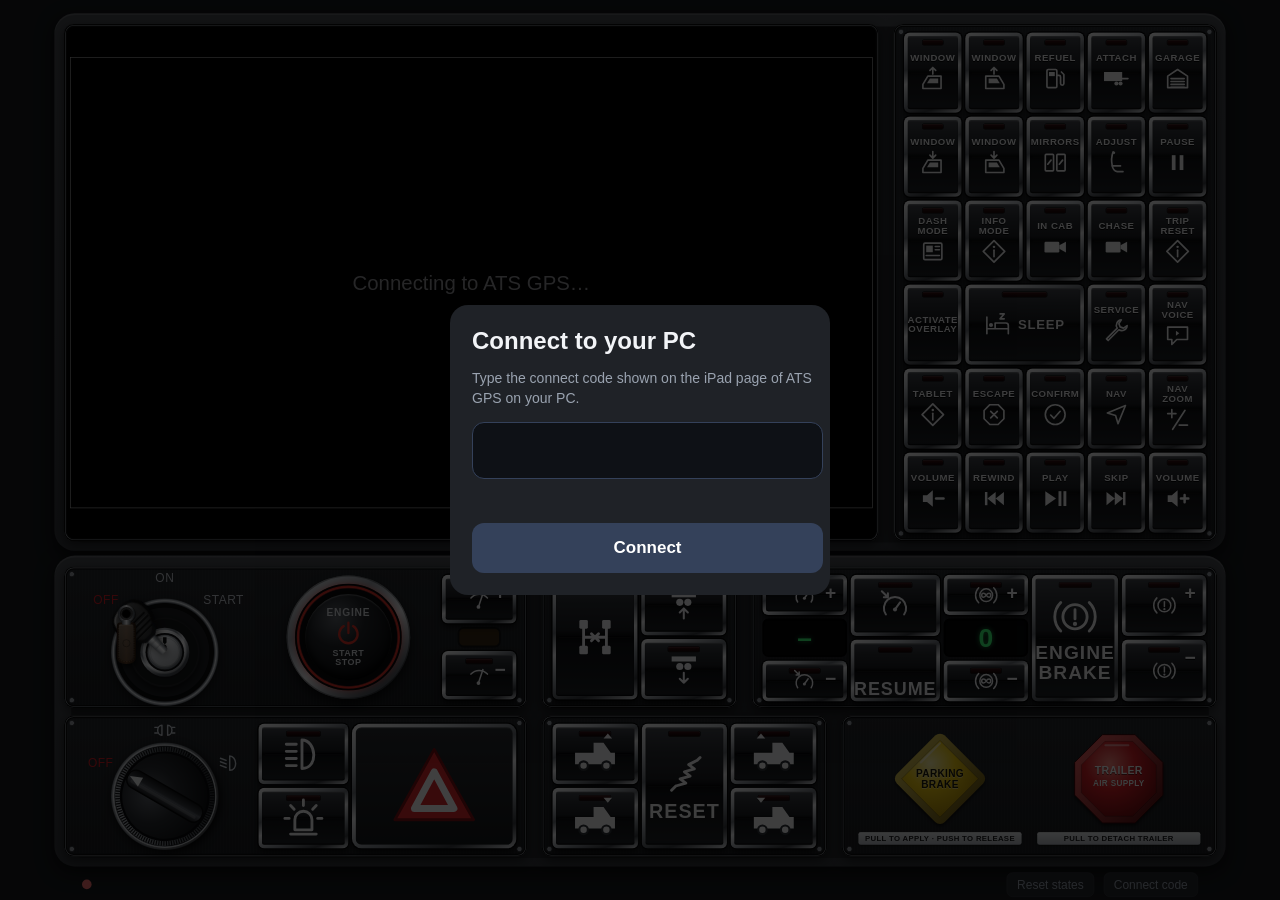
==== commit 670ec70f: "iPad: music without the game, faster stream, no touch dot; natural voices, 2x sharpness - Web player" ====
--- a/crates/buttonbox/ipad/index.html
+++ b/crates/buttonbox/ipad/index.html
@@ -200,7 +200,7 @@
   #wpScreen { position: absolute; display: block; touch-action: none; -webkit-user-drag: none; }
   #wpMsg { position: absolute; inset: 0; display: grid; place-items: center; color: #98989d; font-size: 34px; pointer-events: none; }
 
-  #status { position: absolute; left: 70px; top: 1444px; width: 1860px; height: 48px; display: flex; align-items: center; gap: 16px;
+  #status { position: absolute; left: 70px; top: 1450px; width: 1860px; height: 48px; display: flex; align-items: center; gap: 16px;
     font-family: var(--ui-font); font-size: 22px; }
   #link { width: 16px; height: 16px; border-radius: 50%; background: #f87171; }
   #link.ok { background: #34d399; }
@@ -252,6 +252,7 @@
 
 <div id="board">
   <div class="housing"></div>
+  <div class="housing" style="top:926px;height:518px"></div>
 
   <!-- ATS GPS's screen; the trip card that was here is on ATS GPS's dashboard -->
   <div class="panel" id="westplay" style="left:40px;top:40px;width:1358px;height:862px;display:block">
@@ -295,7 +296,7 @@
   </div>
 
   <!-- ignition, engine start, wipers -->
-  <div class="panel" style="left:40px;top:924px;width:772px;height:250px;grid-template-columns:300px 300px 1fr">
+  <div class="panel" style="left:40px;top:944px;width:772px;height:236px;grid-template-columns:300px 300px 1fr">
     <div class="key rotary" id="ignition" title="Ignition: tap to turn the key (OFF / ON / START)">
       <div class="bezel" style="top:62%"></div>
       <div class="lock"><svg viewBox="0 0 160 160" aria-hidden="true">
@@ -388,7 +389,7 @@
   </div>
 
   <!-- diff lock, lift axles -->
-  <div class="panel" style="left:836px;top:924px;width:326px;height:250px;grid-template-columns:1fr 1fr">
+  <div class="panel" style="left:836px;top:944px;width:326px;height:236px;grid-template-columns:1fr 1fr">
     <div class="key" data-action="diff_lock" data-led="diffLock" data-icon="axle" title="Differential lock"></div>
     <div class="stack" style="grid-template-rows:1fr 1fr">
       <div class="key small" data-action="trailer_axle_up" data-led="trailerLiftAxle" data-icon="trailerLiftAxle" title="Trailer axle up (raise)"></div>
@@ -397,7 +398,7 @@
   </div>
 
   <!-- cruise, retarder, engine brake -->
-  <div class="panel" style="left:1186px;top:924px;width:776px;height:250px;grid-template-columns:repeat(5,1fr)">
+  <div class="panel" style="left:1186px;top:944px;width:776px;height:236px;grid-template-columns:repeat(5,1fr)">
     <div class="stack" style="grid-template-rows:1fr auto 1fr">
       <div class="key small" data-action="cruise_up" data-repeat><i data-icon="cruise"></i><span class="sign">+</span></div>
       <div class="lcd-mini" id="cruiseLcd">–</div>
@@ -420,7 +421,7 @@
   </div>
 
   <!-- lights, high beam, beacon, hazard -->
-  <div class="panel" style="left:40px;top:1186px;width:772px;height:250px;grid-template-columns:300px 150px 1fr">
+  <div class="panel" style="left:40px;top:1192px;width:772px;height:236px;grid-template-columns:300px 150px 1fr">
     <div class="key rotary" id="lightSwitch" title="Lights: OFF / PARKING / LOW BEAM">
       <div class="bezel" style="top:58%"></div><div class="knob round" id="lightKnob" style="top:58%"><svg viewBox="0 0 220 220" aria-hidden="true">
         <defs>
@@ -445,7 +446,7 @@
   </div>
 
   <!-- suspension -->
-  <div class="panel" style="left:836px;top:1186px;width:476px;height:250px;grid-template-columns:repeat(3,1fr)">
+  <div class="panel" style="left:836px;top:1192px;width:476px;height:236px;grid-template-columns:repeat(3,1fr)">
     <div class="stack" style="grid-template-rows:1fr 1fr">
       <div class="key" data-action="suspension_front_up" data-hold data-icon="suspFrontUp" title="Front suspension up"></div>
       <div class="key" data-action="suspension_front_down" data-hold data-icon="suspFrontDown" title="Front suspension down"></div>
@@ -458,7 +459,7 @@
   </div>
 
   <!-- parking brake, trailer supply -->
-  <div class="panel" style="left:1336px;top:1186px;width:626px;height:250px;grid-template-columns:1fr 1fr">
+  <div class="panel" style="left:1336px;top:1192px;width:626px;height:236px;grid-template-columns:1fr 1fr">
     <div class="key valve" id="parkBtn" data-action="parking_brake" data-led="parkBrake" title="Parking brake">
       <div class="valve-collar"></div><div class="valve-stem"></div>
         <svg class="valve-knob" viewBox="0 0 200 200" aria-hidden="true">
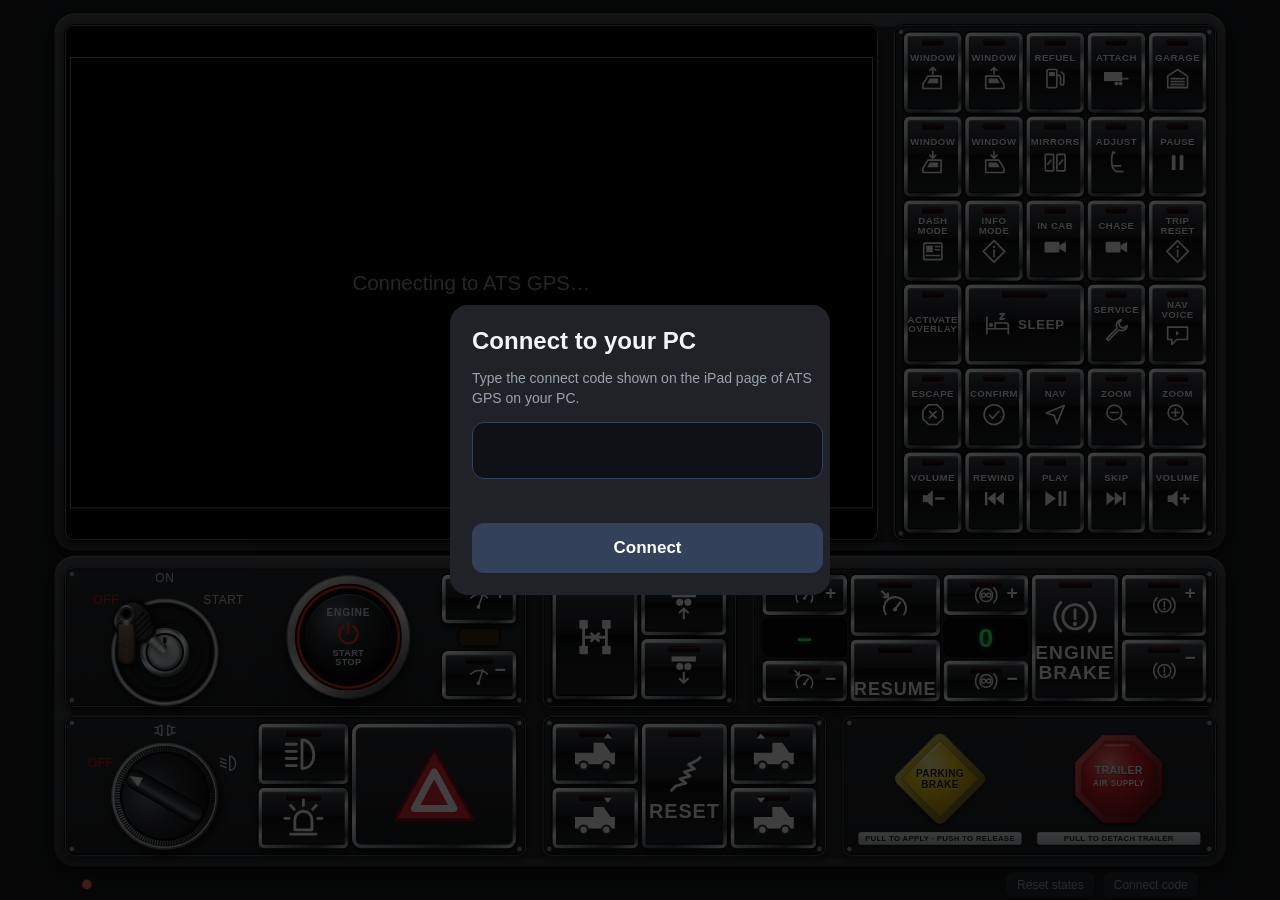
==== commit ffdfd118: "Real time left follows day_length; state names on the map; iPad zoom keys - Trip card and map pill: " ====
--- a/crates/buttonbox/ipad/index.html
+++ b/crates/buttonbox/ipad/index.html
@@ -282,11 +282,12 @@
     <div class="key" data-action="service_anywhere" title="Service area (stop the truck first)"><span>Service</span><i data-icon="wrench"></i></div>
     <!-- ATS GPS's spoken directions off / on (lit while off): straight to ATS GPS, no game key -->
     <div class="key" id="navVoiceBtn" title="ATS GPS's spoken directions on / off"><span>Nav Voice</span><i data-icon="voice"></i></div>
-    <div class="key" data-action="tablet" title="Tablet (mouse back button)"><span>Tablet</span><i data-icon="info"></i></div>
     <div class="key" data-action="escape" title="Escape"><span>Escape</span><i data-icon="cross"></i></div>
     <div class="key" data-action="confirm" title="Confirm"><span>Confirm</span><i data-icon="check"></i></div>
     <div class="key" data-action="navigation" title="Navigation"><span>Nav</span><i data-icon="nav"></i></div>
-    <div class="key" data-action="nav_zoom" title="Navigation zoom"><span>Nav Zoom</span><i data-icon="plusMinus"></i></div>
+    <!-- the Nav map's zoom: the game zooms it with the mouse wheel only (controls.sii mapzoom_in / mapzoom_out) -->
+    <div class="key" data-action="nav_zoom_out" data-repeat title="Nav map zoom out (mouse wheel down)"><span>Zoom</span><i data-icon="zoomOut"></i></div>
+    <div class="key" data-action="nav_zoom_in" data-repeat title="Nav map zoom in (mouse wheel up)"><span>Zoom</span><i data-icon="zoomIn"></i></div>
     <!-- ATS GPS's music: its Volume down / Previous / Play-Pause / Next / Volume up keybinds (F16 / F13 / F14 / F15 / F17, set in ATS GPS's Controls) -->
     <div class="key" data-action="music_volume_down" data-repeat title="Volume down (ATS GPS)"><span>Volume</span><i data-icon="volDown"></i></div>
     <div class="key" data-action="music_previous" title="Previous track (ATS GPS)"><span>Rewind</span><i data-icon="rewind"></i></div>
@@ -545,6 +546,8 @@
     nav: `<path d="M54 10 L10 28 L30 34 L36 54 Z" ${S}/>`,
     voice: `<path d="M8 12 H56 V42 H30 L18 54 V42 H8 Z" ${S}/><path d="M28 21 L36 27 L28 33 Z" fill="currentColor"/>`,
     plusMinus: `<path d="M8 18 H28 M18 8 V28 M50 10 L20 56 M36 46 H56" ${S}/>`,
+    zoomIn: `<circle cx="27" cy="27" r="18" ${S}/><path d="M40 40 L56 56" ${S} stroke-width="6"/><path d="M18 27 H36 M27 18 V36" ${S}/>`,
+    zoomOut: `<circle cx="27" cy="27" r="18" ${S}/><path d="M40 40 L56 56" ${S} stroke-width="6"/><path d="M18 27 H36" ${S}/>`,
     camera: `<rect x="6" y="20" width="36" height="26" rx="3" fill="currentColor"/><path d="M42 29 L58 20 V46 L42 37 Z" fill="currentColor"/>`,
     engine: `<path d="M12 28 H20 V22 H38 V28 H44 L50 34 V46 H44 L40 52 H20 L12 44 Z" ${S}/><path d="M26 22 V16 H34 V22 M4 36 H12 M50 38 H58" ${S}/>
              <path class="slash" d="M8 10 L56 56" ${S} stroke-width="5"/>`,
